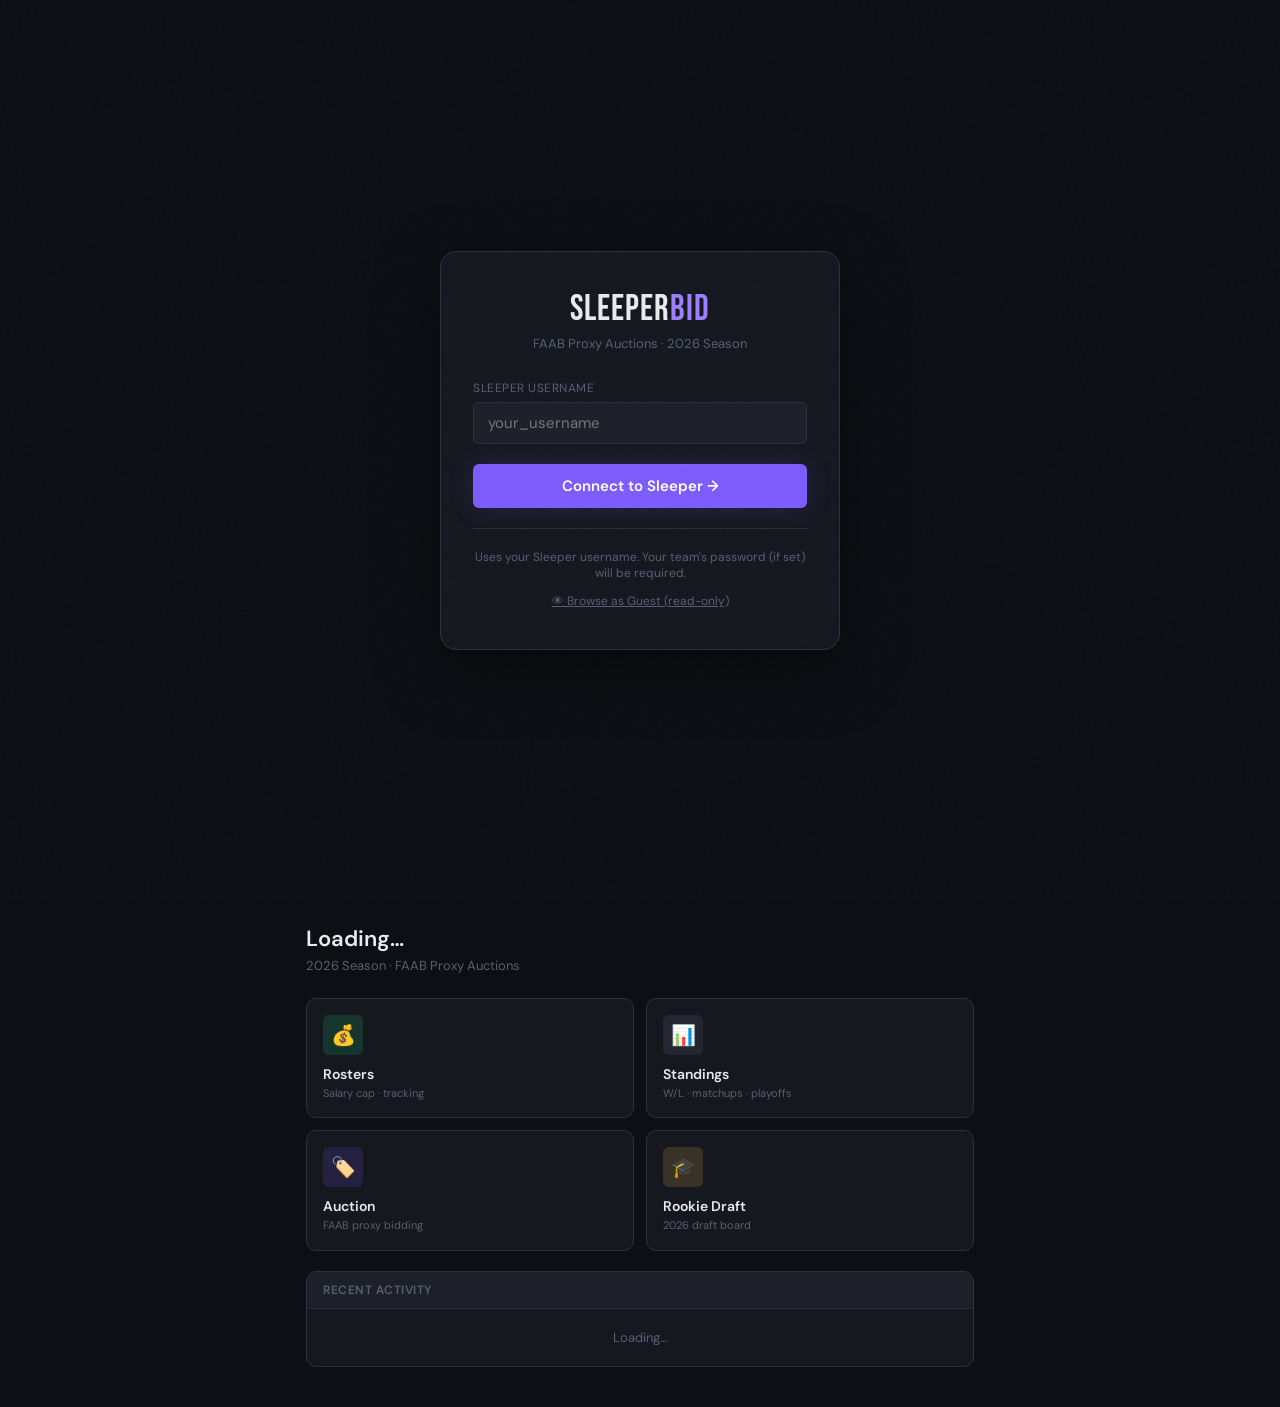
==== index.html @ 8b430a8e "update" ====
<!DOCTYPE html>
<html lang="en">
<head>
<meta charset="UTF-8" />
<meta name="viewport" content="width=device-width, initial-scale=1.0" />
<title>SleeperBid</title>
<link rel="manifest" href="manifest.json" />
<meta name="theme-color" content="#0f0f13" />
<meta name="mobile-web-app-capable" content="yes" />
<meta name="apple-mobile-web-app-capable" content="yes" />
<meta name="apple-mobile-web-app-status-bar-style" content="black-translucent" />
<meta name="apple-mobile-web-app-title" content="SleeperBid" />
<link rel="apple-touch-icon" href="/icons/icon-192.png" />
<link rel="preconnect" href="https://fonts.googleapis.com" />
<link rel="preconnect" href="https://fonts.gstatic.com" crossorigin />
<link href="https://fonts.googleapis.com/css2?family=Bebas+Neue&family=DM+Sans:ital,wght@0,300;0,400;0,500;0,600;1,400&family=JetBrains+Mono:wght@400;600&display=swap" rel="stylesheet" />
<link rel="stylesheet" href="css/style.css" />
<style>
body.light-mode{--bg:#f4f5f8;--surface:#fff;--surface2:#eef0f5;--surface3:#e4e7ef;--border:#d4d8e8;--border2:#bbbfcf;--text:#18192a;--text2:#4a4e6a;--text3:#8a8eaa;}
body.light-mode .app-bar{background:rgba(255,255,255,.97);}
body.light-mode .auction-card{box-shadow:0 1px 4px rgba(0,0,0,.06);}
body.light-mode .modal{box-shadow:0 8px 40px rgba(0,0,0,.15);}
body.light-mode .login-card{box-shadow:0 4px 24px rgba(0,0,0,.08);}

/* ── Home page cards ── */
.home-main{max-width:700px;margin:0 auto;padding:24px 16px 40px;}
.home-league-name{font-size:22px;font-weight:600;color:var(--text);margin-bottom:4px;}
.home-league-sub{font-size:13px;color:var(--text3);margin-bottom:24px;}
.home-grid{display:grid;grid-template-columns:repeat(2,1fr);gap:12px;margin-bottom:20px;}
.home-card{background:var(--surface);border:1px solid var(--border);border-radius:var(--radius);padding:16px;cursor:pointer;transition:all .15s;position:relative;overflow:hidden;text-decoration:none;display:block;color:inherit;}
.home-card:hover{border-color:var(--accent);transform:translateY(-1px);}
.home-card.disabled{opacity:.45;cursor:not-allowed;pointer-events:none;}
.home-card-icon{width:40px;height:40px;border-radius:var(--radius-sm);display:flex;align-items:center;justify-content:center;font-size:20px;margin-bottom:10px;}
.hci-auction{background:rgba(124,92,252,.15);}
.hci-roster{background:rgba(24,224,122,.15);}
.hci-draft{background:rgba(255,201,77,.15);}
.hci-standings{background:rgba(90,94,114,.2);}
.home-card-title{font-size:14px;font-weight:600;color:var(--text);margin-bottom:3px;}
.home-card-sub{font-size:11px;color:var(--text3);line-height:1.4;}
.hc-badge{position:absolute;top:10px;right:10px;font-size:10px;padding:2px 7px;border-radius:99px;}
.hcb-live{background:rgba(255,77,106,.15);color:var(--red);}
.hcb-open{background:rgba(24,224,122,.15);color:var(--green);}
.hcb-soon{background:rgba(90,94,114,.2);color:var(--text3);}
@media(max-width:480px){
  .home-grid{gap:8px;}
  .home-card{padding:12px;}
  .home-card-icon{width:32px;height:32px;font-size:16px;margin-bottom:8px;}
  .home-card-title{font-size:13px;}
  .home-card-sub{font-size:11px;}
}

/* ── Activity feed ── */
.home-feed{background:var(--surface);border:1px solid var(--border);border-radius:var(--radius);overflow:hidden;}
.home-feed-hdr{padding:10px 16px;background:var(--surface2);border-bottom:1px solid var(--border);font-size:12px;font-weight:600;text-transform:uppercase;letter-spacing:.5px;color:var(--text3);}
.feed-row{display:flex;align-items:flex-start;gap:10px;padding:10px 16px;border-bottom:1px solid rgba(46,48,64,.3);}
.feed-row:last-child{border-bottom:none;}
.feed-dot{width:7px;height:7px;border-radius:50%;flex-shrink:0;margin-top:4px;}
.feed-body{flex:1;font-size:13px;color:var(--text2);line-height:1.4;}
.feed-time{font-size:11px;color:var(--text3);margin-top:2px;}
.feed-empty{padding:20px 16px;text-align:center;font-size:13px;color:var(--text3);}

<style id="cap-styles">


/* ── All the cap-specific CSS ── */
.league-summary{display:grid;grid-template-columns:repeat(auto-fit,minmax(150px,1fr));gap:12px;margin-bottom:20px;}
.sum-card{background:var(--surface);border:1px solid var(--border);border-radius:var(--radius);padding:13px 16px;}
.sum-label{font-size:10px;color:var(--text3);text-transform:uppercase;letter-spacing:.5px;margin-bottom:3px;}
.sum-val{font-family:var(--font-mono);font-size:17px;font-weight:600;}
.sum-sub{font-size:10px;color:var(--text3);margin-top:2px;}
.overview-grid{display:grid;grid-template-columns:repeat(auto-fill,minmax(290px,1fr));gap:15px;}
.ov-card{background:var(--surface);border:1px solid var(--border);border-radius:var(--radius);padding:16px;transition:border-color .2s;cursor:pointer;}
.ov-card:hover{border-color:var(--border2);}
.ov-header{display:flex;justify-content:space-between;align-items:flex-start;margin-bottom:10px;}
.ov-name{font-weight:600;font-size:15px;}
.ov-user{font-size:11px;color:var(--text3);margin-top:1px;}
.cap-bar{height:5px;background:var(--surface3);border-radius:99px;overflow:hidden;margin-bottom:10px;}
.cap-bar-fill{height:100%;border-radius:99px;}
.ov-money{display:flex;gap:14px;font-size:12px;color:var(--text2);margin-bottom:12px;}
.ov-money strong{font-family:var(--font-mono);}
.pos-grid{display:grid;grid-template-columns:repeat(4,1fr);gap:5px;margin-bottom:12px;}
.pos-blk{background:var(--surface2);border-radius:var(--radius-sm);padding:6px;text-align:center;}
.pos-lbl{font-size:9px;text-transform:uppercase;letter-spacing:.3px;margin-bottom:2px;}
.pos-val{font-family:var(--font-mono);font-size:12px;font-weight:600;}
.top-player{display:flex;align-items:center;justify-content:space-between;padding:4px 0;border-bottom:1px solid rgba(46,48,64,.4);}
.top-player:last-child{border-bottom:none;}
.tp-left{display:flex;align-items:center;gap:6px;min-width:0;}
.tp-name{font-size:12px;overflow:hidden;text-overflow:ellipsis;white-space:nowrap;}
.tp-sal{font-family:var(--font-mono);font-size:11px;color:var(--text2);flex-shrink:0;}
.roster-controls{display:flex;align-items:center;gap:12px;margin-bottom:20px;flex-wrap:wrap;}
.team-select{padding:8px 14px;background:var(--surface2);border:1px solid var(--border);border-radius:var(--radius-sm);color:var(--text);font-size:14px;font-family:var(--font-body);cursor:pointer;outline:none;min-width:220px;}
.det-card{background:var(--surface);border:1px solid var(--border);border-radius:var(--radius);overflow:hidden;margin-bottom:20px;}
.det-header{padding:14px 18px;border-bottom:1px solid var(--border);display:flex;align-items:center;justify-content:space-between;flex-wrap:wrap;gap:10px;}
.det-title{font-size:17px;font-weight:600;cursor:pointer;}
.det-user{font-size:12px;color:var(--text3);}
.det-cap-row{display:flex;gap:20px;align-items:center;}
.det-cap-item{text-align:right;}
.det-cap-label{font-size:10px;color:var(--text3);text-transform:uppercase;letter-spacing:.4px;}
.det-cap-val{font-family:var(--font-mono);font-size:14px;font-weight:600;}
.roster-table{width:100%;border-collapse:collapse;}
.roster-table th{font-size:10px;color:var(--text3);text-transform:uppercase;letter-spacing:.5px;padding:7px 18px;border-bottom:1px solid var(--border);text-align:left;font-weight:500;background:var(--surface2);}
.roster-table th:last-child{text-align:right;}
.roster-table td{padding:7px 14px;border-bottom:1px solid rgba(46,48,64,.4);font-size:13px;vertical-align:middle;}
.roster-table tr:last-child td{border-bottom:none;}
.roster-table tr:hover td{background:rgba(255,255,255,.015);}
.roster-table td.sal-cell{text-align:right;font-family:var(--font-mono);font-size:12px;}
.roster-table td.act-cell{text-align:right;width:60px;}
.sec-row td{background:rgba(30,32,41,.7);color:var(--text3);font-size:10px;font-weight:600;text-transform:uppercase;letter-spacing:.5px;padding:5px 18px;}
.sec-row td.sec-add{text-align:right;padding-right:14px;}
.pos-badge{display:inline-block;padding:2px 6px;border-radius:4px;font-size:10px;font-weight:600;letter-spacing:.2px;}
.pb-QB{background:rgba(124,92,252,.2);color:#b89ffe;}.pb-RB{background:rgba(24,224,122,.15);color:#18e07a;}.pb-WR{background:rgba(0,212,255,.15);color:#00d4ff;}.pb-TE{background:rgba(255,201,77,.15);color:#ffc94d;}.pb-Taxi{background:rgba(90,94,114,.25);color:var(--text3);}.pb-IR{background:rgba(255,77,106,.15);color:#ff4d6a;}
.sal-bar{height:3px;background:var(--surface3);border-radius:99px;overflow:hidden;margin-top:3px;width:100px;}
.sal-bar-fill{height:100%;border-radius:99px;}
.act-btn{background:none;border:none;cursor:pointer;padding:3px 5px;border-radius:4px;font-size:13px;opacity:.45;transition:opacity .15s;}
.act-btn:hover{opacity:1;}
.add-slot-btn{background:none;border:1px dashed var(--border2);border-radius:var(--radius-sm);color:var(--text3);cursor:pointer;font-size:11px;padding:3px 10px;transition:all .15s;font-family:var(--font-body);}
.add-slot-btn:hover{border-color:var(--accent);color:var(--accent2);}
.cmp-wrap{overflow-x:auto;}
.cmp-table{width:100%;border-collapse:collapse;min-width:860px;}
.cmp-table th{font-size:10px;color:var(--text3);text-transform:uppercase;letter-spacing:.5px;padding:9px 14px;border-bottom:1px solid var(--border);font-weight:500;white-space:nowrap;background:var(--surface2);}
.cmp-table th:first-child{text-align:left;}
.cmp-table td{padding:9px 14px;border-bottom:1px solid rgba(46,48,64,.35);font-size:13px;text-align:right;font-family:var(--font-mono);position:relative;}
.cmp-table td:first-child{text-align:left;font-family:var(--font-body);font-weight:500;}
.cmp-table tr:hover td{background:rgba(255,255,255,.02);}
.heat{position:absolute;inset:0;pointer-events:none;}
.best{color:var(--green)!important;}.worst{color:var(--red)!important;}
.cmp-name{font-weight:600;}.cmp-user{font-size:11px;color:var(--text3);}
.qb-h{color:#b89ffe;}.rb-h{color:#18e07a;}.wr-h{color:#00d4ff;}.te-h{color:#ffc94d;}
.top-paid-grid{display:grid;grid-template-columns:repeat(auto-fit,minmax(320px,1fr));gap:20px;}
.tp-section{background:var(--surface);border:1px solid var(--border);border-radius:var(--radius);overflow:hidden;}
.tp-section-header{padding:12px 18px;border-bottom:1px solid var(--border);display:flex;align-items:center;justify-content:space-between;background:var(--surface2);}
.tp-section-title{font-size:15px;font-weight:600;}
.tp-section-sub{font-size:11px;color:var(--text3);}
.tp-row{display:flex;align-items:center;padding:9px 18px;border-bottom:1px solid rgba(46,48,64,.4);gap:10px;}
.tp-row:last-child{border-bottom:none;}
.tp-rank{font-family:var(--font-mono);font-size:12px;color:var(--text3);width:20px;flex-shrink:0;text-align:right;}
.tp-rank-1{color:var(--yellow)!important;}.tp-rank-2{color:var(--text2)!important;}.tp-rank-3{color:#cd7f32!important;}
.tp-player-name{flex:1;font-size:13px;min-width:0;overflow:hidden;text-overflow:ellipsis;white-space:nowrap;}
.tp-team-lbl{font-size:11px;color:var(--text3);flex-shrink:0;max-width:120px;overflow:hidden;text-overflow:ellipsis;white-space:nowrap;}
.tp-salary{font-family:var(--font-mono);font-size:13px;font-weight:600;flex-shrink:0;}
.tp-sal-bar-bg{height:3px;background:var(--surface3);border-radius:99px;overflow:hidden;margin-top:2px;}
.tp-sal-bar-fill{height:100%;border-radius:99px;}
#view-roster .modal-overlay{display:none;position:fixed;inset:0;background:rgba(0,0,0,.72);z-index:300;align-items:center;justify-content:center;padding:20px;}
.modal-box{background:var(--surface);border:1px solid var(--border);border-radius:var(--radius);padding:24px;max-width:480px;width:100%;}
.modal-title{font-size:16px;font-weight:600;margin-bottom:16px;}
.modal-field{margin-bottom:14px;}
.modal-label{font-size:11px;color:var(--text3);text-transform:uppercase;letter-spacing:.4px;margin-bottom:5px;}
.modal-input{width:100%;padding:9px 12px;background:var(--surface2);border:1px solid var(--border);border-radius:var(--radius-sm);color:var(--text);font-size:14px;font-family:var(--font-body);outline:none;}
.modal-input:focus{border-color:var(--accent);}
.modal-select{width:100%;padding:9px 12px;background:var(--surface2);border:1px solid var(--border);border-radius:var(--radius-sm);color:var(--text);font-size:14px;font-family:var(--font-body);outline:none;cursor:pointer;}
.modal-err{color:var(--red);font-size:12px;margin-top:6px;min-height:16px;}
.modal-footer{display:flex;gap:10px;justify-content:flex-end;margin-top:18px;}
.btn-cancel{padding:8px 16px;background:none;border:1px solid var(--border);border-radius:var(--radius-sm);color:var(--text2);font-size:13px;cursor:pointer;font-family:var(--font-body);}
.btn-save{padding:8px 18px;background:var(--accent);border:none;border-radius:var(--radius-sm);color:#fff;font-size:13px;cursor:pointer;font-family:var(--font-body);font-weight:500;}
.btn-danger{padding:8px 14px;background:rgba(255,77,106,.15);border:1px solid rgba(255,77,106,.3);border-radius:var(--radius-sm);color:var(--red);font-size:13px;cursor:pointer;font-family:var(--font-body);margin-right:auto;}
.search-wrap{display:flex;align-items:center;gap:7px;background:var(--surface2);border:1px solid var(--border);border-radius:var(--radius-sm);padding:0 10px;flex:1;max-width:260px;}
.search-wrap input{background:none;border:none;outline:none;color:var(--text);font-family:var(--font-body);font-size:13px;padding:7px 0;width:100%;}
.search-wrap input::placeholder{color:var(--text3);}
.scar-zero{display:inline-block;font-size:10px;padding:1px 5px;border-radius:4px;background:rgba(255,77,106,.15);color:var(--red);margin-left:4px;font-weight:600;}
.scar-one{display:inline-block;font-size:10px;padding:1px 5px;border-radius:4px;background:rgba(255,201,77,.15);color:var(--yellow);margin-left:4px;font-weight:600;}
.holdout-badge{display:inline-block;font-size:10px;background:rgba(255,201,77,.15);color:var(--yellow);border-radius:4px;padding:1px 5px;margin-left:5px;}
.promoted-badge{display:inline-block;font-size:10px;background:rgba(24,224,122,.12);color:var(--green);border-radius:4px;padding:1px 5px;margin-left:5px;}
.taxi-grid{display:grid;grid-template-columns:repeat(auto-fill,minmax(300px,1fr));gap:14px;}
.taxi-card{background:var(--surface);border:1px solid var(--border);border-radius:var(--radius);overflow:hidden;}
.taxi-card-hdr{padding:10px 16px;border-bottom:1px solid var(--border);font-weight:600;font-size:13px;background:var(--surface2);display:flex;align-items:center;justify-content:space-between;}
.taxi-row{display:flex;align-items:center;gap:10px;padding:9px 16px;border-bottom:1px solid rgba(46,48,64,.35);}
.taxi-row:last-child{border-bottom:none;}
.taxi-info{flex:1;}
.taxi-pname{font-size:13px;font-weight:500;}
.taxi-psal{font-size:11px;color:var(--text3);font-family:var(--font-mono);}
.taxi-pnote{font-size:11px;color:var(--text3);font-style:italic;margin-top:1px;}
.promo-btn{font-size:11px;padding:3px 9px;border:1px solid rgba(24,224,122,.3);border-radius:4px;background:none;color:var(--green);cursor:pointer;font-family:var(--font-body);}
.undo-btn{font-size:11px;padding:3px 9px;border:1px solid var(--border);border-radius:4px;background:none;color:var(--text3);cursor:pointer;font-family:var(--font-body);}
.ap-chip{padding:6px 14px;border-radius:20px;border:1px solid var(--border);background:var(--surface2);color:var(--text2);cursor:pointer;font-size:13px;font-family:var(--font-body);font-weight:500;transition:all .15s;}
.ap-chip:hover{border-color:var(--border2);color:var(--text);}
.ap-chip.active{background:var(--accent);border-color:var(--accent);color:#fff;}
.ir-note{font-size:10px;color:var(--red);margin-left:5px;}
/* Cap page nav-tab button resets — scoped to avoid affecting auction tabs */
#view-roster .nav-tab {
  background: none;
  border-top: none;
  border-left: none;
  border-right: none;
  border-radius: 0;
  font-family: var(--font-body);
}
#view-roster .nav-tab.active {
  color: var(--accent2);
  border-bottom-color: var(--accent);
}
#view-roster .nav-dd-wrap { display: none; }
@media(max-width:600px) {
  #view-roster .nav-tabs { display: none; }
  #view-roster .nav-dd-wrap { display: block; }
}
</style>
</style>
<script>
(function(){
  if(localStorage.getItem('sb_theme')==='light')
    document.documentElement.classList.add('light-mode-pre');
})();
function toggleAvatarMenu() {
  const dd     = document.getElementById('avatar-dropdown');
  const avatar = document.getElementById('user-avatar');
  if (!dd || !avatar) return;
  if (dd.classList.contains('open')) {
    dd.classList.remove('open');
  } else {
    const nameEl   = document.getElementById('avatar-dd-name');
    const leagueEl = document.getElementById('avatar-dd-league');
    if (nameEl)   nameEl.textContent   = localStorage.getItem('sb_username') || '—';
    if (leagueEl) leagueEl.textContent = localStorage.getItem('sb_leagueName') || '—';
    const themeBtn = document.getElementById('avatar-dd-theme');
    if (themeBtn) {
      const isLight = document.body.classList.contains('light-mode');
      themeBtn.innerHTML = (isLight ? '🌙' : '☀️') + ' <span>' + (isLight ? 'Dark Mode' : 'Light Mode') + '</span>';
    }
    // Position dropdown using fixed coords to escape any sticky/overflow clipping
    const rect = avatar.getBoundingClientRect();
    dd.style.position = 'fixed';
    dd.style.top      = (rect.bottom + 8) + 'px';
    dd.style.right    = (window.innerWidth - rect.right) + 'px';
    dd.style.left     = 'auto';
    dd.classList.add('open');
  }
}
// ── League Setup Wizard ───────────────────────────────────────
function initWizard(leagueName, leagueMeta, sleeperLeague, isComm) {
  document.getElementById('wizard-league-name').textContent = leagueName;
  document.getElementById('wizard-league-meta').textContent = leagueMeta;
  document.getElementById('wizard-error').textContent = '';

  // For non-commissioners: auto-detect league type from Sleeper and skip detailed setup
  const settings = sleeperLeague?.settings || {};
  if (!isComm) {
    // Auto-detect league type from Sleeper settings
    let autoType = 'dynasty_no_auction';
    if (settings.waiver_budget > 0) autoType = 'salary_auction';
    else if (sleeperLeague?.settings?.type === 0) autoType = 'redraft';
    // Show a simplified non-comm notice
    const noticeEl = document.getElementById('wizard-comm-notice');
    if (noticeEl) {
      noticeEl.innerHTML = `<div style="background:var(--surface2);border:1px solid var(--border);border-radius:var(--radius-sm);padding:10px 12px;margin-bottom:12px;font-size:12px;color:var(--text2);">
        ℹ️ You're not the commissioner. League type auto-detected as <strong>${autoType}</strong>. 
        The commissioner can adjust settings after adding.
      </div>`;
      noticeEl.style.display = '';
    }
    // Pre-select auto-detected type and hide the type selector
    const typeEl = document.getElementById('wizard-type-section');
    if (typeEl) typeEl.style.display = 'none';
    const autoEl = document.querySelector(`input[value="${autoType}"]`);
    if (autoEl) { autoEl.checked = true; updateWizardSections(autoType); }
  } else {
    const noticeEl = document.getElementById('wizard-comm-notice');
    if (noticeEl) noticeEl.style.display = 'none';
    const typeEl = document.getElementById('wizard-type-section');
    if (typeEl) typeEl.style.display = '';
    // Pre-fill from Sleeper settings
    const taxiSlots = settings.taxi_slots || 0;
    document.getElementById('wiz-max-taxi').value = taxiSlots || 8;
    document.getElementById('wiz-max-ir').value   = settings.reserve_slots || 2;
    if (settings.waiver_budget > 0) {
      const salEl = document.querySelector('input[value="salary_auction"]');
      if (salEl) { salEl.checked = true; updateWizardSections('salary_auction'); }
    }
  }

  // Wire radio buttons to show/hide sections
  document.querySelectorAll('input[name="wiz-type"]').forEach(r => {
    r.removeEventListener('change', r._wizHandler);
    r._wizHandler = () => updateWizardSections(r.value);
    r.addEventListener('change', r._wizHandler);
  });
  // Wire wizard option labels for highlight effect
  document.querySelectorAll('.wizard-opt').forEach(lbl => {
    lbl.querySelector('input')?.addEventListener('change', () => {
      const group = lbl.dataset.group;
      document.querySelectorAll(`.wizard-opt[data-group="${group}"]`).forEach(l => {
        l.style.borderColor = l.querySelector('input')?.checked ? 'var(--accent)' : 'var(--border)';
      });
    });
  });

  document.getElementById('league-setup-wizard').style.display = 'flex';
}

function updateWizardSections(type) {
  const isSalary   = type === 'salary_auction';
  const isDynasty  = type === 'dynasty_no_auction';
  document.getElementById('wizard-salary-section').style.display = isSalary ? '' : 'none';
  document.getElementById('wizard-cap-section').style.display    = isSalary ? '' : 'none';
  document.getElementById('wizard-slots-section').style.display  = (isSalary || isDynasty) ? '' : 'none';
  // Pre-check features based on type
  document.getElementById('wiz-feat-auctions').checked  = isSalary;
  document.getElementById('wiz-feat-rosters').checked   = isSalary || isDynasty;
  document.getElementById('wiz-feat-standings').checked = true;
  document.getElementById('wiz-feat-draft').checked     = isSalary || isDynasty;
}

function closeAvatarMenu() {
  document.getElementById('avatar-dropdown')?.classList.remove('open');
}
document.addEventListener('click', function(e) {
  const wrap   = document.getElementById('avatar-menu-wrap');
  const avatar = document.getElementById('user-avatar');
  const dd     = document.getElementById('avatar-dropdown');
  // Close if clicking outside both the avatar and dropdown
  if (dd && dd.classList.contains('open')) {
    if ((!wrap || !wrap.contains(e.target)) && (!dd.contains(e.target))) {
      closeAvatarMenu();
    }
  }
});
function toggleTheme(){
  const light=document.body.classList.toggle('light-mode');
  localStorage.setItem('sb_theme',light?'light':'dark');
  const btn=document.getElementById('theme-btn');
  if(btn) btn.textContent=light?'🌙':'☀️';
}
window.addEventListener('DOMContentLoaded',function(){
  if(localStorage.getItem('sb_theme')==='light'){
    document.body.classList.add('light-mode');
    const btn=document.getElementById('theme-btn');
    if(btn) btn.textContent='🌙';
  }
});
</script>
  <!-- Google Analytics 4 — Measurement ID: G-ZKZ73PRXVS -->
  <script async src="https://www.googletagmanager.com/gtag/js?id=G-ZKZ73PRXVS"></script>
  <script>
    window.dataLayer = window.dataLayer || [];
    function gtag(){dataLayer.push(arguments);}
    gtag('js', new Date());
    gtag('config', 'G-ZKZ73PRXVS');
    window._trackEvent = function(name, params) {
      if (typeof gtag !== 'undefined') gtag('event', name, params || {});
    };
  </script>
</head>
<body>

<!-- LOGIN -->
<div id="login-screen" class="login-screen">
  <div class="login-card">
    <div class="login-logo">Sleeper<span>Bid</span></div>
    <div class="login-subtitle">FAAB Proxy Auctions · 2026 Season</div>
    <div class="login-field">
      <label>Sleeper Username</label>
      <input type="text" id="login-username" placeholder="your_username" autocomplete="off" />
    </div>
    <div id="login-password-wrap" style="display:none;margin-top:12px;">
      <label id="login-password-label" style="font-size:12px;color:var(--text3);display:block;margin-bottom:4px;">Team Password</label>
      <div id="login-password-hint" style="font-size:12px;color:var(--accent2);margin-bottom:6px;display:none;"></div>
      <input type="password" id="login-password" placeholder="Enter team password"
        autocomplete="off"
        style="width:100%;padding:10px 14px;background:var(--surface2);border:1px solid var(--border);
        border-radius:var(--radius-sm);color:var(--text);font-family:var(--font-body);font-size:14px;
        outline:none;box-sizing:border-box;"
        onkeydown="if(event.key==='Enter')App.submitPassword()"/>
    </div>
    <button class="login-btn" id="login-submit-btn" onclick="document.getElementById('login-password-wrap').style.display!=='none'?App.submitPassword():App.doLogin()">Connect to Sleeper →</button>
    <div id="login-error" class="login-error hidden"></div>
    <hr class="login-divider" />
    <p style="font-size:12px;color:var(--text3);text-align:center;">
      Uses your Sleeper username. Your team's password (if set) will be required.
    </p>
    <div style="text-align:center;margin-top:8px;">
      <button onclick="App.browseAsGuest()"
        style="background:none;border:none;color:var(--text3);font-size:12px;cursor:pointer;
        text-decoration:underline;font-family:var(--font-body);padding:4px 8px;">
        👁 Browse as Guest (read-only)
      </button>
    </div>
  </div>
</div>

<!-- LOADING -->
<div id="loading-screen" class="loading-screen hidden">
  <div class="spinner" style="width:32px;height:32px;border-width:3px;"></div>
  <div id="loading-text">Connecting…</div>
</div>

<!-- SETUP -->
<!-- LEAGUE PICKER -->
<div id="picker-screen" class="hidden">
  <div class="topbar">
    <div class="topbar-logo">Sleeper<span>Bid</span></div>
    <div class="topbar-right">
      <div class="avatar" id="picker-avatar">?</div>
      <button class="btn btn-ghost btn-sm" onclick="App.logout()">Log out</button>
    </div>
  </div>
  <div class="main" style="max-width:900px;margin:0 auto;padding:24px 16px;">
    <div style="margin-bottom:20px;">
      <div style="display:flex;align-items:center;justify-content:space-between;flex-wrap:wrap;gap:12px;margin-bottom:12px;">
        <div>
          <div style="font-size:22px;font-weight:700;margin-bottom:2px;">My Leagues</div>
          <div style="font-size:13px;color:var(--text3);" id="picker-subtitle">Select a league to get started</div>
        </div>
        <div style="display:flex;align-items:center;gap:8px;flex-wrap:wrap;">
          <button id="picker-player-report-btn"
            onclick="if(window.showCrossLeagueReport){showCrossLeagueReport();}else{loadScript('js/playerreport.js',()=>showCrossLeagueReport());}"
            style="display:none;padding:7px 14px;background:var(--surface2);border:1px solid var(--border);border-radius:var(--radius-sm);color:var(--text2);font-family:var(--font-body);font-size:12px;cursor:pointer;">
            📋 Player Report
          </button>
          <button onclick="if(window.showGroupManager)showGroupManager(window._pickerLeagues||[]);else loadScript('js/leaguegroups.js',()=>showGroupManager(window._pickerLeagues||[]))"
            style="padding:7px 14px;font-size:12px;font-family:var(--font-body);background:var(--surface2);border:1px solid var(--border);border-radius:var(--radius-sm);color:var(--text2);cursor:pointer;">
            🗂 Groups &amp; Labels
          </button>
          <label style="display:flex;align-items:center;gap:6px;font-size:12px;color:var(--text2);cursor:pointer;white-space:nowrap;">
            <input type="checkbox" id="hide-commish-only" onchange="App.refreshLeaguePicker()" style="cursor:pointer;" />
            My teams only
          </label>
        </div>
      </div>
    </div>
    <div id="picker-filter-bar" style="display:flex;flex-wrap:wrap;align-items:center;gap:4px;margin-bottom:12px;padding:8px 0;border-bottom:1px solid var(--border);"></div>
    <div id="picker-leagues" style="display:grid;gap:12px;">
      <div style="color:var(--text3);font-size:13px;padding:20px 0;">Loading your leagues…</div>
    </div>
    <div style="margin-top:28px;padding-top:20px;border-top:1px solid var(--border);">
      <div style="font-size:13px;font-weight:600;margin-bottom:8px;">Register a new league</div>
      <div style="font-size:12px;color:var(--text3);margin-bottom:12px;">
        Paste your Sleeper League ID to add it to SleeperBid. Commissioner only.
      </div>
      <div style="display:flex;gap:8px;flex-wrap:wrap;">
        <input type="text" id="picker-league-id" placeholder="Sleeper League ID"
          style="flex:1;min-width:200px;padding:9px 12px;background:var(--surface2);border:1px solid var(--border);
          border-radius:var(--radius-sm);color:var(--text);font-family:var(--font-body);font-size:14px;outline:none;"
          onkeydown="if(event.key==='Enter')App.registerLeague()"/>
        <button onclick="App.registerLeague()"
          style="padding:9px 18px;background:var(--accent);border:none;border-radius:var(--radius-sm);
          color:#fff;font-size:13px;font-weight:500;cursor:pointer;font-family:var(--font-body);">
          Register →
        </button>
      </div>
      <div id="picker-register-error" style="font-size:12px;color:var(--red);margin-top:8px;min-height:18px;"></div>
    </div>
  </div>
</div>

<div id="setup-screen" class="hidden">
  <div class="topbar">
    <div class="topbar-logo">Sleeper<span>Bid</span></div>
    <div class="topbar-right">
      <div class="avatar" id="setup-avatar">?</div>
      <button class="btn btn-ghost btn-sm" onclick="App.logout()">Log out</button>
    </div>
  </div>
  <div class="main">
    <div class="setup-card">
      <div class="setup-title">League Setup</div>
      <div class="setup-sub">
        Enter your Sleeper League ID. Find it in the Sleeper app under
        <strong>League → Settings → League ID</strong>.
      </div>
      <div class="input-group">
        <label class="input-label">Sleeper League ID</label>
        <input type="text" id="setup-league-id" placeholder="e.g. 1048764523009835008"
          style="font-size:15px;padding:10px 14px;width:100%;background:var(--surface2);border:1px solid var(--border);border-radius:var(--radius-sm);color:var(--text);font-family:var(--font-body);outline:none;" />
      </div>
      <div id="setup-error" style="color:var(--red);font-size:13px;margin-bottom:12px;" class="hidden"></div>
      <button class="btn btn-primary" onclick="App.doSetup()">Load League →</button>
    </div>
  </div>
</div>

<!-- MAIN APP -->
<div id="app" class="hidden">

  <!-- Persistent app bar -->
  <div class="app-bar">
    <div class="app-bar-logo" onclick="navigateTo('home')" style="cursor:pointer;">
      Sleeper<span>Bid</span>
    </div>
    <nav class="app-bar-nav">
      <button class="app-btn" id="nav-home"      onclick="navigateTo('home')">      <span class="app-btn-icon">🏠</span><span>Home</span></button>
      <button class="app-btn" id="nav-roster"    onclick="navigateTo('roster')">    <span class="app-btn-icon">💰</span><span>Rosters</span></button>
      <button class="app-btn" id="nav-standings" onclick="navigateTo('standings')"> <span class="app-btn-icon">📊</span><span>Standings</span></button>
      <button class="app-btn" id="nav-auction"   onclick="navigateTo('auction')">   <span class="app-btn-icon">🏷</span><span>Auction</span></button>
      <button class="app-btn" id="nav-draft"     onclick="navigateTo('draft')">     <span class="app-btn-icon">🎓</span><span>Draft</span></button>
      <button class="app-btn" id="nav-viz"       onclick="navigateTo('viz')">       <span class="app-btn-icon">📊</span><span>Analytics</span></button>
      <button class="app-btn" id="nav-rules"     onclick="navigateTo('rules')">     <span class="app-btn-icon">📋</span><span>Rules</span></button>
      <button class="app-btn" id="nav-chat"     onclick="navigateTo('chat')">     <span class="app-btn-icon">💬</span><span>Chat <span id="chat-unread-badge" style="display:none;background:var(--red);color:#fff;font-size:9px;font-weight:700;padding:1px 5px;border-radius:99px;vertical-align:middle;"></span></span></button>

    </nav>
    <div class="app-bar-right">
      <div class="league-badge" id="league-name-badge">League</div>
      <!-- Avatar menu trigger -->
      <div class="avatar-menu-wrap" id="avatar-menu-wrap">
        <div class="avatar" id="user-avatar" onclick="toggleAvatarMenu()" title="Account menu"></div>
        <div class="avatar-dropdown" id="avatar-dropdown">
          <div class="avatar-dd-header">
            <div class="avatar-dd-name" id="avatar-dd-name">—</div>
            <div class="avatar-dd-league" id="avatar-dd-league">—</div>
          </div>
          <div class="avatar-dd-divider"></div>
          <button class="avatar-dd-item" onclick="closeAvatarMenu();App.switchLeague()">
            🏈 <span>Switch League</span>
          </button>
          <button class="avatar-dd-item" id="avatar-dd-addleague" onclick="closeAvatarMenu();App.switchLeague()">
            ➕ <span>Add / Register League</span>
          </button>
          <div class="avatar-dd-divider"></div>
          <button class="avatar-dd-item" onclick="closeAvatarMenu();toggleTheme()" id="avatar-dd-theme">
            ☀️ <span>Toggle Theme</span>
          </button>
          <button class="avatar-dd-item" onclick="closeAvatarMenu();App.enableNotifications()">
            🔔 <span>Notifications</span>
          </button>
          <button class="avatar-dd-item" id="avatar-dd-changepw" style="display:none;" onclick="closeAvatarMenu();App.openChangePassword()">
            🔑 <span>Change Password</span>
          </button>
          <div class="avatar-dd-divider"></div>
          <button class="avatar-dd-item avatar-dd-logout" onclick="closeAvatarMenu();App.logout()">
            ↩ <span>Log Out</span>
          </button>
        </div>
      </div>
    </div>
  </div>

  <!-- Chat sidebar (desktop) / bottom drawer (mobile) -->
  
        <!-- Sidebar GIF panel -->
        <div id="sidebar-gif-panel" style="display:none;padding:6px 8px;border-top:1px solid var(--border);background:var(--surface2);">
          <input id="sidebar-gif-input" type="text" placeholder="Search GIFs…"
            style="width:100%;box-sizing:border-box;padding:5px 8px;background:var(--surface);border:1px solid var(--border);border-radius:var(--radius-sm);color:var(--text);font-family:var(--font-body);font-size:11px;outline:none;margin-bottom:6px;"
            oninput="searchSidebarGifs(this.value)" />
          <div id="sidebar-gif-results" style="display:grid;grid-template-columns:repeat(3,1fr);gap:4px;max-height:120px;overflow-y:auto;"></div>
        </div>
        <!-- Smack talk dropdown -->
        <div id="sidebar-smack-menu" style="display:none;background:var(--surface);border-top:1px solid var(--border);max-height:160px;overflow-y:auto;"></div>
        <!-- Toolbar + input -->
        <div style="padding:6px 8px;border-top:1px solid var(--border);display:flex;gap:4px;align-items:center;">
          <button onclick="toggleSidebarSmack()" title="Smack Talk" style="padding:5px 7px;background:var(--surface2);border:1px solid var(--border);border-radius:var(--radius-sm);font-size:13px;cursor:pointer;flex-shrink:0;">🔥</button>
          <button onclick="toggleSidebarGif()" title="Send GIF" style="padding:5px 7px;background:var(--surface2);border:1px solid var(--border);border-radius:var(--radius-sm);font-size:13px;cursor:pointer;flex-shrink:0;">🎬</button>
          <input id="chat-sidebar-input" type="text" placeholder="Message…"
            style="flex:1;min-width:0;padding:6px 8px;background:var(--surface2);border:1px solid var(--border);border-radius:var(--radius-sm);color:var(--text);font-family:var(--font-body);font-size:12px;outline:none;"
            onkeydown="if(event.key==='Enter'){event.preventDefault();sendSidebarMessage();}" />
          <button onclick="sendSidebarMessage()" style="padding:6px 10px;background:var(--accent);color:#fff;border:none;border-radius:var(--radius-sm);cursor:pointer;font-size:12px;font-family:var(--font-body);font-weight:600;flex-shrink:0;">→</button>
        </div>
      </div>
    </div>
  </div>

  <!-- Chat float button (mobile) -->
  

  <!-- View containers -->
  <div id="view-home">
    <div class="home-main">
      <div class="home-league-name" id="home-league-name">Loading…</div>
      <div class="home-league-sub">2026 Season · FAAB Proxy Auctions</div>

      <div class="home-grid">
        <div class="home-card" id="home-card-roster" onclick="navigateTo('roster')">
          <div class="home-card-icon hci-roster">💰</div>
          <div class="home-card-title">Rosters</div>
          <div class="home-card-sub" id="home-sub-roster">Salary cap · tracking</div>
        </div>
        <div class="home-card" id="home-card-standings" onclick="navigateTo('standings')">
          <div class="home-card-icon hci-standings">📊</div>
          <div class="home-card-title">Standings</div>
          <div class="home-card-sub" id="home-sub-standings">W/L · matchups · playoffs</div>
        </div>
        <div class="home-card" id="home-card-auction" onclick="navigateTo('auction')">
          <div class="hc-badge hcb-live" id="home-badge-auction" style="display:none;"></div>
          <div class="home-card-icon hci-auction">🏷️</div>
          <div class="home-card-title">Auction</div>
          <div class="home-card-sub" id="home-sub-auction">FAAB proxy bidding</div>
        </div>
        <div class="home-card" id="home-card-draft" onclick="navigateTo('draft')">
          <div class="home-card-icon hci-draft">🎓</div>
          <div class="home-card-title">Rookie Draft</div>
          <div class="home-card-sub">2026 draft board</div>
        </div>
      </div>

      <div class="home-feed">
        <div class="home-feed-hdr">Recent Activity</div>
        <div id="home-activity-feed"><div class="feed-empty">Loading…</div></div>
      </div>
    </div>
  </div>

  <div id="view-standings" style="display:none;"></div>
  <div id="view-viz"       style="display:none;"></div>
  <div id="view-chat"      style="display:none;"></div>
  <div id="view-rules"     style="display:none;"></div>
  <div id="view-auction" style="display:none;"></div>
  <div id="view-roster"  style="display:none;"></div>
  <div id="view-draft"   style="display:none;"></div>

</div><!-- /#app -->

<!-- Firebase -->
<script src="https://www.gstatic.com/firebasejs/9.23.0/firebase-app-compat.js"></script>
<script src="https://www.gstatic.com/firebasejs/9.23.0/firebase-database-compat.js"></script>
<script src="js/firebase-config.js"></script>
<script src="js/sleeper.js"></script>
<script src="js/auction.js"></script>
<script src="js/ui.js"></script>
<script src="js/app.js"></script>


<script>
// ── Router ────────────────────────────────────────────────────
const VIEWS = ['home','roster','standings','auction','draft','viz','rules','chat'];
let currentView = null;
const viewsLoaded = {};

// Robust script loader — handles cached scripts where onload may not fire
function loadScript(src, callback) {
  // Check if already in DOM
  const existing = document.querySelector('script[src="' + src + '"]');
  if (existing) {
    // Script tag exists — function may already be defined
    callback();
    return;
  }
  const s = document.createElement('script');
  s.src = src;
  let called = false;
  function done() { if (!called) { called = true; callback(); } }
  s.onload  = done;
  s.onerror = () => console.error('Failed to load', src);
  document.head.appendChild(s);
  // Timeout fallback: if onload doesn't fire in 5s, try calling anyway
  setTimeout(() => done(), 5000);
}

function navigateTo(view) {
  if (!VIEWS.includes(view)) view = 'home';

  // Update nav
  VIEWS.forEach(v => {
    const btn = document.getElementById('nav-' + v);
    if (btn) btn.classList.toggle('current', v === view);
  });

  // Show/hide containers
  document.getElementById('view-home').style.display       = view==='home'       ? '' : 'none';
  document.getElementById('view-auction').style.display    = view==='auction'    ? '' : 'none';
  document.getElementById('view-roster').style.display     = view==='roster'     ? '' : 'none';
  document.getElementById('view-draft').style.display      = view==='draft'      ? '' : 'none';
  document.getElementById('view-standings').style.display  = view==='standings'  ? '' : 'none';
  document.getElementById('view-viz').style.display        = view==='viz'        ? '' : 'none';
  document.getElementById('view-rules').style.display      = view==='rules'      ? '' : 'none';
  document.getElementById('view-chat').style.display       = view==='chat'       ? '' : 'none';

  history.pushState({view}, '', '#' + view);
  currentView = view;

  if (view === 'home')      initHomeView();
  if (view === 'auction')   initAuctionView();
  if (view === 'roster')    initRosterView();
  if (view === 'draft')     initDraftView();
  if (view === 'standings') initStandingsView();
  if (view === 'viz')       initVizView();
  if (view === 'rules')     initRulesView();
  if (view === 'chat')      initChatView();
  if (view === 'chat')      initChatView();
}

window.addEventListener('popstate', e => {
  navigateTo((e.state?.view) || location.hash.replace('#','') || 'home');
});

// ── Home ─────────────────────────────────────────────────────
function initVizView() {
  if (window._vizInit) { window._vizInit(); return; }
  loadScript('js/viz.js', () => { if (window._vizInit) window._vizInit(); });
}

function initChatView() {
  if (window._chatInit) { window._chatInit(); return; }
  loadScript('js/chat.js', () => { if (window._chatInit) window._chatInit(); });
}

function initRulesView() {
  if (window._rulesInit) { window._rulesInit(); return; }
  loadScript('js/rules.js', () => { if (window._rulesInit) window._rulesInit(); });
}

function initStandingsView() {
  if (viewsLoaded.standings) {
    if (window.switchStandingsTab) switchStandingsTab(window.standingsTab || 'standings');
    return;
  }
  viewsLoaded.standings = true;
  if (window.standingsInit) {
    // Already loaded — call directly
    standingsInit();
  } else {
    loadScript('js/standings.js', () => {
      // Script sets _standingsInitPending — call init now
      if (window._standingsInitPending && window.standingsInit) {
        window._standingsInitPending = false;
        standingsInit();
      }
    });
  }
}

function initHomeView() {
  const name = localStorage.getItem('sb_leagueName') || 'My League';
  const el = document.getElementById('home-league-name');
  if (el) el.textContent = name;

  // Live auction count
  if (window.App?.state?.auctions) {
    const now = Date.now();
    const live = App.state.auctions.filter(a => !a.processed && !a.cancelled && a.expiresAt > now).length;
    const badge = document.getElementById('home-badge-auction');
    const sub   = document.getElementById('home-sub-auction');
    if (badge) { badge.textContent = live + ' live'; badge.style.display = live ? '' : 'none'; }
    if (sub)   sub.textContent = live + ' active auction' + (live===1?'':'s');
  }

  // Small delay to ensure App subscription data is available
  setTimeout(loadActivityFeed, 200);
}

function loadActivityFeed() {
  // If Sleeper transactions already loaded, don't touch the feed at all
  if (window._sleeperTxnsLoaded) return;
  const el = document.getElementById('home-activity-feed');
  if (!el) return;
  // If txn-items already in DOM, don't overwrite
  if (el.querySelector('.txn-item')) return;
  // Use live state from app.js if available (subscription already running)
  if (window.App && window.App.state && window.App.state.activityFeed &&
      Object.keys(window.App.state.activityFeed).length) {
    if (window.App.updateHomeFeed) App.updateHomeFeed(App.state.activityFeed);
    return;
  }
  // Fallback: direct Firebase read -- only if Sleeper txns not loaded
  if (typeof db === 'undefined') return;
  const lid = localStorage.getItem('sb_leagueId');
  if (!lid) return;
  db.ref('leagues/' + lid + '/activityFeed')
    .orderByChild('timestamp').limitToLast(15)
    .once('value')
    .then(snap => {
      // Check again -- Sleeper txns may have loaded during async wait
      if (window._sleeperTxnsLoaded) return;
      if (el.querySelector('.txn-item')) return;
      if (window.App && window.App.updateHomeFeed) {
        App.updateHomeFeed(snap.val() || {});
      }
    })
    .catch(() => {});
}

// ── Auction view ──────────────────────────────────────────────
function initAuctionView() {
  const container = document.getElementById('view-auction');
  if (viewsLoaded.auction) {
    // Already loaded — re-render all tabs with current state
    if (window.App?.renderAll) App.renderAll();
    if (window.App?.switchTab) App.switchTab('auctions');
    return;
  }
  container.innerHTML = buildAuctionHTML();
  viewsLoaded.auction = true;
  // State is already populated from Firebase subscriptions (sb:ready waits for first callback)
  if (window.App?.renderAll) App.renderAll();
  if (window.App?.switchTab) App.switchTab('auctions');
}

// ── Roster/cap view ───────────────────────────────────────────
function initRosterView() {
  const container = document.getElementById('view-roster');
  // Only set _capLeagueType if app.js hasn't already set it for this league
  // app.js sets it in initApp() -- if it's set, trust it; if not, use current state
  if (!window._capLeagueType) {
    window._capLeagueType = window.App?.state?.leagueType || 'salary_auction';
  }
  if (viewsLoaded.roster) {
    if (window.capInit) { window.capUnsubscribe && window.capUnsubscribe(); capInit(); }
    applyCapTabVisibility();
    if (window.setTab) setTab(window.tab || 'overview');
    return;
  }
  container.innerHTML = buildRosterHTML();
  viewsLoaded.roster = true;
  if (window.capInit) {
    capInit();
    applyCapTabVisibility();
    // Render immediately with early data (Firebase may not have responded yet)
    if (window.renderTab) renderTab(window.tab || 'overview');
  } else {
    loadScript('js/cap.js', () => {
      if (window.capInit) {
        capInit();
        applyCapTabVisibility();
        if (window.renderTab) renderTab(window.tab || 'overview');
      }
    });
  }
}

function applyCapTabVisibility() {
  const isSalary = (window._capLeagueType || 'salary_auction') === 'salary_auction';
  // Tabs only relevant to salary leagues
  ['compare','toppaid'].forEach(tab => {
    const btn = document.querySelector(`[data-tab="${tab}"]`);
    if (btn) btn.style.display = isSalary ? '' : 'none';
    // Also hide from dropdown
    const opt = document.querySelector(`#nav-dd option[value="${tab}"]`);
    if (opt) opt.style.display = isSalary ? '' : 'none';
  });
  // Taxi tab -- only show for salary/dynasty leagues that have taxi
  const taxiBtn = document.querySelector('[data-tab="taxi"]');
  if (taxiBtn) taxiBtn.style.display = isSalary ? '' : 'none';
  // If current tab is now hidden, switch to overview
  const activeTab = document.querySelector('.nav-tab.active')?.dataset?.tab;
  if (activeTab && ['compare','toppaid','taxi'].includes(activeTab) && !isSalary) {
    if (window.setTab) setTab('overview');
  }
}

// ── Draft view ────────────────────────────────────────────────
function initDraftView() {
  const container = document.getElementById('view-draft');
  if (viewsLoaded.draft) {
    if (window.refreshDraft) refreshDraft();
    return;
  }
  container.innerHTML = buildDraftHTML();
  viewsLoaded.draft = true;
  if (window.draftInit) {
    draftInit();
  } else {
    loadScript('js/draft.js', () => { if (window.draftInit) draftInit(); });
  }
}

// ── Draft view HTML + CSS ─────────────────────────────────────
function buildDraftHTML() {
  // Draft styles are in cap-styles (injected at load)
  return '<div class="main">\n' +
    '  <div id="draft-loading" class="loading"><div class="spinner"></div><div style="margin-top:12px;">Loading draft board…</div></div>\n' +
    '  <div id="draft-app" style="display:none;">\n' +
    '\n' +
    '    <div class="draft-header">\n' +
    '      <div>\n' +
    '        <div class="draft-title" id="draft-board-title">🎓 Rookie Draft Board</div>\n' +
    '        <div class="draft-subtitle" id="draft-subtitle">Loading from Sleeper…</div>\n' +
    '      </div>\n' +
    '      <div class="draft-controls">\n' +
    '        <button onclick="refreshDraft()" style="padding:7px 14px;background:var(--surface2);border:1px solid var(--border);border-radius:var(--radius-sm);color:var(--text2);font-size:12px;cursor:pointer;font-family:var(--font-body);">↻ Refresh</button>\n' +
    '        <button id="assign-all-btn" onclick="assignAllCompleted()" style="display:none;padding:7px 14px;background:var(--green);color:#111;border:none;border-radius:var(--radius-sm);font-size:12px;font-weight:600;cursor:pointer;font-family:var(--font-body);margin-left:8px;">✓ Assign All Picks to Active Rosters</button>\n' +
    '      </div>\n' +
    '    </div>\n' +
    '\n' +
    ((window._capLeagueType||'salary_auction')==='salary_auction' ?
    '    <div class="salary-legend">\n' +
    '      <div class="legend-item"><span style="font-family:var(--font-mono);color:var(--accent2);">R1</span> picks 1–6 = $15M &nbsp;·&nbsp; 7–12 = $10M</div>\n' +
    '      <div class="legend-item"><span style="font-family:var(--font-mono);color:var(--accent2);">R2</span> picks 1–6 = $7.5M &nbsp;·&nbsp; 7–12 = $5M</div>\n' +
    '      <div class="legend-item"><span style="font-family:var(--font-mono);color:var(--accent2);">R3</span> picks 1–6 = $3M &nbsp;·&nbsp; 7–12 = $2M</div>\n' +
    '      <div class="legend-item"><span style="font-family:var(--font-mono);color:var(--accent2);">R4</span> all picks = $1M</div>\n' +
    '      <div class="legend-item" style="margin-left:auto;color:var(--green);">■ via Sleeper &nbsp; <span style="color:var(--accent2);">■</span> manual</div>\n' +
    '    </div>\n' : '') +
    '\n' +
    '    <div class="draft-layout">\n' +
    '      <div id="board-container"></div>\n' +
    '      <div>\n' +
    '        <div class="available-panel" id="avail-panel">\n' +
    '          <div class="avail-header">\n' +
    '            <div style="display:flex;align-items:center;justify-content:space-between;margin-bottom:8px;">\n' +
    '              <div class="avail-title">Available Rookies <span id="avail-debug" style="font-size:10px;color:var(--text3);font-weight:400;"></span></div>\n' +
    '            </div>\n' +
    '            <div style="position:relative;margin-bottom:8px;">\n' +
    '              <span style="position:absolute;left:8px;top:50%;transform:translateY(-50%);color:var(--text3);font-size:12px;">🔍</span>\n' +
    '              <input id="avail-search-input" type="text" placeholder="Search players…"\n' +
    '                style="width:100%;padding:5px 8px 5px 26px;background:var(--surface2);border:1px solid var(--border);border-radius:var(--radius-sm);color:var(--text);font-size:12px;font-family:var(--font-body);outline:none;"\n' +
    '                oninput="availSearch=this.value.toLowerCase().trim();renderAvailList();" />\n' +
    '            </div>\n' +
    '            <div class="avail-pos-chips">\n' +
    '              <div class="avail-chip active" onclick="setAvailPos(\'ALL\',this)">All</div>\n' +
    '              <div class="avail-chip" onclick="setAvailPos(\'QB\',this)">QB</div>\n' +
    '              <div class="avail-chip" onclick="setAvailPos(\'RB\',this)">RB</div>\n' +
    '              <div class="avail-chip" onclick="setAvailPos(\'WR\',this)">WR</div>\n' +
    '              <div class="avail-chip" onclick="setAvailPos(\'TE\',this)">TE</div>\n' +
    '            </div>\n' +
    '          </div>\n' +
    '          <div class="avail-list" id="avail-list" style="min-height:200px;">\n' +
    '            <div style="padding:20px;text-align:center;color:var(--text3);">Loading…</div>\n' +
    '          </div>\n' +
    '        </div>\n' +
    '\n' +
    '        <div id="draft-action-panel" style="display:none;background:var(--surface);border:1px solid var(--border);border-radius:var(--radius);margin-top:12px;overflow:hidden;">\n' +
    '          <!-- Tab bar -->\n' +
    '          <div style="display:flex;border-bottom:1px solid var(--border);">\n' +
    '            <button id="tab-assign" onclick="switchDraftTab(\'assign\')"\n' +
    '              style="flex:1;padding:9px 6px;font-size:12px;font-weight:600;font-family:var(--font-body);background:var(--accent);color:#fff;border:none;cursor:pointer;">\n' +
    '              ✎ Assign Pick\n' +
    '            </button>\n' +
    '            <button id="tab-order" onclick="switchDraftTab(\'order\')"\n' +
    '              style="flex:1;padding:9px 6px;font-size:12px;font-weight:600;font-family:var(--font-body);background:var(--surface2);color:var(--text3);border:none;border-left:1px solid var(--border);cursor:pointer;">\n' +
    '              🔀 Pick Order\n' +
    '            </button>\n' +
    '          </div>\n' +
    '\n' +
    '          <!-- Assign Pick panel -->\n' +
    '          <div id="assign-panel" style="padding:12px;">\n' +
    '            <div style="display:flex;gap:6px;margin-bottom:6px;">\n' +
    '              <select id="assign-round-sel" onchange="onAssignRoundOrSlotChange()" style="flex:1;width:100%;padding:6px 8px;background:var(--surface2);border:1px solid var(--border);border-radius:var(--radius-sm);color:var(--text);font-family:var(--font-body);font-size:12px;outline:none;">\n' +
    '                <option value="">Rd</option><option value="1">Round 1</option><option value="2">Round 2</option><option value="3">Round 3</option><option value="4">Round 4</option>\n' +
    '              </select>\n' +
    '              <select id="assign-slot-sel" onchange="onAssignRoundOrSlotChange()" style="flex:1;width:100%;padding:6px 8px;background:var(--surface2);border:1px solid var(--border);border-radius:var(--radius-sm);color:var(--text);font-family:var(--font-body);font-size:12px;outline:none;">\n' +
    '                <option value="">Pick</option><option value="1">1</option><option value="2">2</option><option value="3">3</option><option value="4">4</option><option value="5">5</option><option value="6">6</option><option value="7">7</option><option value="8">8</option><option value="9">9</option><option value="10">10</option><option value="11">11</option><option value="12">12</option>\n' +
    '              </select>\n' +
    '            </div>\n' +
    '            <div id="assign-owner-label" style="font-size:11px;color:var(--cyan,#00d4ff);margin-bottom:6px;min-height:16px;"></div>\n' +
    '            <select id="assign-player-sel" style="width:100%;padding:6px 8px;background:var(--surface2);border:1px solid var(--border);border-radius:var(--radius-sm);color:var(--text);font-family:var(--font-body);font-size:12px;outline:none;margin-bottom:6px;">\n' +
    '              <option value="">— select player —</option>\n' +
    '            </select>\n' +
    '            <select id="assign-team-sel" style="width:100%;padding:6px 8px;background:var(--surface2);border:1px solid var(--border);border-radius:var(--radius-sm);color:var(--text);font-family:var(--font-body);font-size:12px;outline:none;margin-bottom:8px;">\n' +
    '              <option value="">— assign to team —</option>\n' +
    '            </select>\n' +
    '            <button onclick="doAssignFromPanel()" class="pick-btn" style="width:100%;padding:8px;">✓ Assign to Active Roster</button>\n' +
    '          </div>\n' +
    '\n' +
    '          <!-- Pick Order editor -->\n' +
    '          <div id="order-panel" style="display:none;padding:12px;">\n' +
    '            <div style="font-size:11px;color:var(--text3);margin-bottom:10px;line-height:1.5;">\n' +
    '              Set who owns each pick slot. Overrides Sleeper\'s draft order and is saved to Firebase.\n' +
    '            </div>\n' +
    '            <div id="order-rows" style="display:flex;flex-direction:column;gap:6px;margin-bottom:10px;"></div>\n' +
    '            <button onclick="savePickOrder(this)" class="pick-btn" style="width:100%;padding:8px;">💾 Save Pick Order</button>\n' +
    '            <button onclick="showSlotData()" style="width:100%;margin-top:6px;padding:6px;background:none;border:1px solid var(--border);border-radius:var(--radius-sm);color:var(--text3);font-size:11px;cursor:pointer;font-family:var(--font-body);">🔍 Show Raw Data</button>\n' +
    '          </div>\n' +
    '        </div>\n' +
    '      </div>\n' +
    '    </div>\n' +
    '\n' +
    '  </div>\n' +
    '</div>\n';
}


// ── App ready event (fired by app.js after login) ─────────────
window.addEventListener('sb:ready', function() {
  const badge = document.getElementById('league-name-badge');
  const name  = localStorage.getItem('sb_leagueName') || '';
  if (badge && name) badge.textContent = name;

  // Always land on home when first entering a league
  // (ignore stale hash from a previous view)
  const hash = location.hash.replace('#','') || 'home';
  const landingView = window._freshLeagueLoad ? 'home' : (hash || 'home');
  window._freshLeagueLoad = false;
  navigateTo(landingView);
});

// ── Auction view HTML ─────────────────────────────────────────
function buildAuctionHTML() {
  return `<div class="nav-tabs" id="nav-tabs-bar">
    <div class="nav-tab active" onclick="App.switchTab('auctions')"     data-tab="auctions">🏷 Active</div>
    <div class="nav-tab"        onclick="App.switchTab('free-agents')"  data-tab="free-agents">🔍 Free Agents</div>
    <div class="nav-tab"        onclick="App.switchTab('watchlist')"    data-tab="watchlist">⭐ Watchlist</div>
    <div class="nav-tab"        onclick="App.switchTab('teams')"        data-tab="teams">🏆 Teams</div>
    <div class="nav-tab"        onclick="App.switchTab('history')"      data-tab="history">📋 History</div>
    <div class="nav-tab"        onclick="App.switchTab('activity')"     data-tab="activity">📡 Activity</div>
    <div class="nav-tab" id="commissioner-tab" onclick="App.switchTab('commissioner')" data-tab="commissioner" style="display:none">⚙️ Comm</div>
  </div>

  <!-- Mobile tab dropdown -->
  <div class="nav-dropdown-wrap" id="nav-dropdown-wrap">
    <select class="nav-dropdown" id="nav-dropdown" onchange="App.switchTab(this.value)">
      <option value="auctions">🏷 Active Auctions</option>
      <option value="free-agents">🔍 Free Agents</option>
      <option value="watchlist">⭐ Watchlist</option>
      <option value="teams">🏆 Teams</option>
      <option value="history">📋 History</option>
      <option value="activity">📡 Activity</option>
    </select>
  </div>

  <div class="main">

    <!-- AUCTIONS TAB -->
    <div id="tab-auctions" class="tab-content active">
      <div class="section-header">
        <div class="section-title">Active Auctions</div>
        <div style="display:flex;gap:8px;align-items:center;">
          <span class="section-count" id="auction-count">0 live</span>
          <button class="btn btn-ghost btn-sm" onclick="App.refreshAll()">↻ Refresh</button>
        </div>
      </div>
      <div id="auctions-grid" class="auction-grid"></div>

      <div style="margin-top:28px;">
        <div class="section-header">
          <div class="section-title">Completed Auctions</div>
          <span class="section-count" id="completed-count">0</span>
        </div>
        <div id="completed-grid" class="auction-grid"></div>
      </div>
    </div>

    <!-- FREE AGENTS TAB -->
    <div id="tab-free-agents" class="tab-content">
      <div class="section-header">
        <div class="section-title">Free Agents</div>
        <div style="display:flex;gap:8px;align-items:center;">
          <span class="section-count" id="fa-count">0 players</span>
          <button class="btn btn-ghost btn-sm" onclick="App.loadFreeAgents()">↻ Refresh</button>
        </div>
      </div>
      <div class="fa-search">
        <span class="search-icon">🔍</span>
        <input type="text" id="fa-search" placeholder="Search players…" oninput="App.renderFreeAgents(true)" />
      </div>
      <div style="display:flex;gap:8px;flex-wrap:wrap;align-items:center;margin-bottom:8px;">
        <div class="fa-filters" id="pos-filters" style="margin-bottom:0;">
          <div class="filter-chip active" onclick="App.setFilter('ALL',this)">All</div>
          <div class="filter-chip" onclick="App.setFilter('QB',this)">QB</div>
          <div class="filter-chip" onclick="App.setFilter('RB',this)">RB</div>
          <div class="filter-chip" onclick="App.setFilter('WR',this)">WR</div>
          <div class="filter-chip" onclick="App.setFilter('TE',this)">TE</div>
        </div>
        <select id="fa-nfl-team-filter" onchange="App.renderFreeAgents(true)"
          style="padding:5px 10px;background:var(--surface2);border:1px solid var(--border);border-radius:var(--radius-sm);color:var(--text);font-size:12px;font-family:var(--font-body);outline:none;cursor:pointer;">
          <option value="">All NFL Teams</option>
        </select>
        <div style="display:flex;gap:0;margin-left:auto;">
          <button id="fa-yr-2023" onclick="App.setStatYear(2023)" class="btn btn-ghost btn-sm" style="border-radius:var(--radius-sm) 0 0 var(--radius-sm);border-right:none;">2023</button>
          <button id="fa-yr-2024" onclick="App.setStatYear(2024)" class="btn btn-ghost btn-sm" style="border-radius:0;border-right:none;">2024</button>
          <button id="fa-yr-2025" onclick="App.setStatYear(2025)" class="btn btn-ghost btn-sm" style="border-radius:0 var(--radius-sm) var(--radius-sm) 0;background:var(--accent);color:#fff;border-color:var(--accent);">2025</button>
        </div>
      </div>
      <div id="fa-pagination-top"></div>
      <div style="overflow-x:auto;">
        <table class="fa-table">
          <thead>
            <tr>
              <th onclick="App.faSort('name')" style="cursor:pointer;" id="fa-th-name">Player <span id="fa-sort-name"></span></th>
              <th onclick="App.faSort('team')" style="cursor:pointer;" id="fa-th-team">Team <span id="fa-sort-team"></span></th>
              <th onclick="App.faSort('bye')"  style="cursor:pointer;" id="fa-th-bye">Bye <span id="fa-sort-bye"></span></th>
              <th onclick="App.faSort('pts')"  style="cursor:pointer;" id="fa-th-pts">Pts (2025) <span id="fa-sort-pts">▼</span></th>
              <th style="text-align:right">Action</th>
            </tr>
          </thead>
          <tbody id="fa-tbody"></tbody>
        </table>
      </div>
      <div id="fa-pagination"></div>
    </div>

    <!-- WATCHLIST TAB -->
    <div id="tab-watchlist" class="tab-content">
      <div class="section-header">
        <div class="section-title">⭐ Watchlist</div>
        <span class="section-count" id="wl-count">0 players</span>
      </div>
      <div id="watchlist-grid" class="auction-grid"></div>
    </div>

    <!-- TEAMS TAB -->
    <div id="tab-teams" class="tab-content">
      <div class="section-header">
        <div class="section-title">Teams & FAAB</div>
        <button class="btn btn-ghost btn-sm" onclick="App.refreshAll()">↻ Refresh</button>
      </div>
      <div id="teams-grid" class="teams-grid"></div>
    </div>

    <!-- HISTORY TAB -->
    <div id="tab-history" class="tab-content">
      <div class="section-header">
        <div class="section-title">Auction History</div>
        <button class="btn btn-ghost btn-sm" onclick="App.refreshAll()">↻</button>
      </div>
      <div class="fa-search">
        <span class="search-icon">🔍</span>
        <input type="text" id="hist-search" placeholder="Search player…" oninput="App.filterHistory()" />
      </div>
      <div style="display:flex;gap:8px;flex-wrap:wrap;align-items:center;margin-bottom:8px;">
        <select id="hist-team-filter" onchange="App.filterHistory()" style="padding:5px 10px;background:var(--surface2);border:1px solid var(--border);border-radius:var(--radius-sm);color:var(--text);font-size:12px;font-family:var(--font-body);outline:none;cursor:pointer;">
          <option value="all">All Teams</option>
        </select>
        <select id="hist-pos-filter" onchange="App.filterHistory()" style="padding:5px 10px;background:var(--surface2);border:1px solid var(--border);border-radius:var(--radius-sm);color:var(--text);font-size:12px;font-family:var(--font-body);outline:none;cursor:pointer;">
          <option value="all">All Positions</option>
          <option value="QB">QB</option>
          <option value="RB">RB</option>
          <option value="WR">WR</option>
          <option value="TE">TE</option>
        </select>
        <select id="hist-status-filter" onchange="App.filterHistory()" style="padding:5px 10px;background:var(--surface2);border:1px solid var(--border);border-radius:var(--radius-sm);color:var(--text);font-size:12px;font-family:var(--font-body);outline:none;cursor:pointer;">
          <option value="all">All Statuses</option>
          <option value="claimed">Claimed</option>
          <option value="expired">Expired</option>
          <option value="cancelled">Cancelled</option>
        </select>
      </div>
      <div id="history-list" class="history-list"></div>
    </div>

    <!-- ACTIVITY FEED TAB -->
    <div id="tab-activity" class="tab-content">
      <div class="section-header">
        <div class="section-title">League Activity</div>
        <span style="font-size:12px;color:var(--text3);">Live · last 50 events</span>
      </div>
      <div id="activity-feed-list" class="history-list"></div>
    </div>

    <!-- COMMISSIONER TAB -->
    <div id="tab-commissioner" class="tab-content">
      <div class="section-header">
        <div class="section-title">Commissioner Tools</div>
        <span class="comm-badge">Admin</span>
      </div>
      <div style="display:grid;gap:14px;max-width:680px;">

        <div class="card-panel">
          <div style="font-weight:600;margin-bottom:4px;">All Auctions</div>
          <div style="font-size:13px;color:var(--text3);margin-bottom:12px;">Cancel or delete active auctions. Use ✅ Claim on expired auctions to deduct FAAB and notify the winner.</div>
          <div id="comm-all-auctions"><div style="color:var(--text3);font-size:13px;">No auctions yet.</div></div>
        </div>

        <div class="card-panel">
          <div style="font-weight:600;margin-bottom:6px;">Roster Sizes — All Teams</div>
          <div style="font-size:13px;color:var(--text3);margin-bottom:14px;">Enter how many players are currently on each team's roster (excluding taxi). Open spots = 25 minus that number, minus auctions they're currently winning.</div>
          <div id="comm-roster-bulk"></div>
          <!-- Save Roster Sizes button removed -- sizes are now auto-calculated from Sleeper -->
        </div>

        <div class="card-panel">
          <div style="font-weight:600;margin-bottom:6px;">Set FAAB Balances — All Teams</div>
          <div style="font-size:13px;color:var(--text3);margin-bottom:14px;">Enter full dollar amounts (e.g. 112300000 = $112.3M). Use this at season start or to correct balances.</div>
          <div id="comm-faab-bulk"></div>
          <button class="btn btn-primary btn-sm" style="margin-top:12px;" onclick="App.commSetAllFaab()">Save All Balances</button>
        </div>

        <div class="card-panel">
          <div style="font-weight:600;margin-bottom:6px;">Quick Single Override</div>
          <div style="font-size:13px;color:var(--text3);margin-bottom:14px;">Quickly adjust one team's balance (full dollar amount).</div>
          <div style="display:flex;gap:10px;flex-wrap:wrap;align-items:flex-end;">
            <div style="flex:1;min-width:160px;">
              <label class="input-label">Team</label>
              <select id="comm-team-select" style="font-size:14px;padding:9px 12px;width:100%;background:var(--surface2);border:1px solid var(--border);border-radius:var(--radius-sm);color:var(--text);outline:none;cursor:pointer;"></select>
            </div>
            <div style="width:160px;">
              <label class="input-label">New FAAB ($)</label>
              <div style="position:relative;">
                <span style="position:absolute;left:10px;top:50%;transform:translateY(-50%);color:var(--text3);font-family:var(--font-mono);">$</span>
                <input type="number" id="comm-faab-val" min="0" style="padding:9px 12px 9px 24px;font-family:var(--font-mono);font-size:14px;width:100%;background:var(--surface2);border:1px solid var(--border);border-radius:var(--radius-sm);color:var(--text);outline:none;" />
              </div>
            </div>
            <button class="btn btn-primary btn-sm" onclick="App.commOverrideFaab()">Update</button>
          </div>
        </div>

        <div class="card-panel">
          <div style="font-weight:600;margin-bottom:6px;">Reset All Auction Data</div>
          <div style="font-size:13px;color:var(--text3);margin-bottom:14px;">Clears ALL auction history from Firebase. Cannot be undone.</div>
          <button class="btn btn-sm" style="background:var(--red-dim);color:var(--red);border:1px solid rgba(255,77,106,0.25);" onclick="App.confirmReset()">Reset All Auction Data</button>
        </div>

      </div>
    </div>

  </div>
</div>
<!-- NOMINATE MODAL -->
<div id="nom-modal" class="modal-overlay" onclick="App.closeNomModalOutside(event)">
  <div class="modal">
    <div class="modal-header">
      <div class="modal-title">Nominate Player</div>
      <div class="modal-close" onclick="App.closeNomModal()">✕</div>
    </div>
    <div class="modal-body">
      <div id="nom-player-info" class="info-box" style="display:flex;align-items:center;gap:12px;margin-bottom:16px;"></div>
      <div id="nom-team-row" style="display:none;margin-bottom:12px;">
        <label class="input-label">Nominating On Behalf Of</label>
        <select id="nom-team-select" style="font-size:14px;padding:9px 12px;width:100%;background:var(--surface2);border:1px solid var(--border);border-radius:var(--radius-sm);color:var(--text);outline:none;cursor:pointer;"></select>
      </div>
      <div class="faab-bar">
        <span class="faab-bar-label">Available FAAB</span>
        <span class="faab-bar-value" id="nom-faab">$0</span>
      </div>
      <div class="input-group">
        <label class="input-label">Opening Max Bid</label>
        <div style="position:relative;">
          <span style="position:absolute;left:12px;top:50%;transform:translateY(-50%);color:var(--text3);font-family:var(--font-mono);font-size:16px;pointer-events:none;">$</span>
          <input type="number" id="nom-bid-input" min="100000" step="100000" value="100000" placeholder="100000"
            style="width:100%;background:var(--surface2);border:1px solid var(--border);border-radius:var(--radius-sm);color:var(--text);font-family:var(--font-mono);font-size:22px;padding:10px 14px 10px 28px;outline:none;" />
        </div>
        <div class="input-hint" id="nom-hint">Minimum $100,000. Bids in $100K increments. Auction runs 8 hours.</div>
      </div>
      <div id="nom-error" class="hidden" style="color:var(--red);font-size:13px;margin-top:8px;"></div>
    </div>
    <div class="modal-footer">
      <button class="btn btn-secondary" onclick="App.closeNomModal()">Cancel</button>
      <button class="btn btn-primary" onclick="App.submitNomination()">Start Auction →</button>
    </div>
  </div>
</div>

<!-- TOAST CONTAINER -->
<div class="toast-container" id="toast-container"></div>
<!-- BID MODAL -->
<div id="bid-modal" class="modal-overlay" onclick="App.closeBidModalOutside(event)">
  <div class="modal">
    <div class="modal-header">
      <div class="modal-title">Place Bid</div>
      <div class="modal-close" onclick="App.closeBidModal()">&#x2715;</div>
    </div>
    <div class="modal-body">
      <div id="bid-modal-player-info" class="info-box" style="display:flex;align-items:center;gap:12px;margin-bottom:12px;"></div>
      <div id="bid-current-info" style="font-size:12px;color:var(--text3);margin-bottom:12px;padding:8px 12px;background:var(--surface2);border-radius:var(--radius-sm);"></div>
      <div class="faab-bar">
        <span class="faab-bar-label">Your Available FAAB</span>
        <span class="faab-bar-value" id="bid-modal-faab">$0</span>
      </div>
      <div class="input-group">
        <label class="input-label">Your Max Bid</label>
        <div style="position:relative;">
          <span style="position:absolute;left:12px;top:50%;transform:translateY(-50%);color:var(--text3);font-family:var(--font-mono);font-size:16px;pointer-events:none;">$</span>
          <input type="number" id="bid-amount-input" min="100000" step="100000"
            oninput="App.updateBidHint()"
            style="width:100%;background:var(--surface2);border:1px solid var(--border);border-radius:var(--radius-sm);color:var(--text);font-family:var(--font-mono);font-size:22px;padding:10px 14px 10px 28px;outline:none;" />
        </div>
        <div id="bid-hint" class="input-hint" style="margin-top:6px;font-size:12px;color:var(--text3);"></div>
      </div>
      <div id="cap-impact-preview" style="font-size:12px;color:var(--text3);margin-top:8px;"></div>
      <div id="bid-stat-breakdown"></div>
      <div style="margin-top:14px;">
        <div style="font-size:11px;color:var(--text3);text-transform:uppercase;letter-spacing:.5px;margin-bottom:6px;">Bid History</div>
        <div id="bid-history-list" style="max-height:140px;overflow-y:auto;border:1px solid var(--border);border-radius:var(--radius-sm);"></div>
      </div>
    </div>
    <div class="modal-footer">
      <button class="btn btn-secondary" onclick="App.closeBidModal()">Cancel</button>
      <button class="btn btn-primary" id="bid-submit-btn" onclick="App.submitBid()">Place Max Bid</button>
    </div>
  </div>
</div>`;
}
function buildRosterHTML() {
  return `<div class="nav-tabs" id="cap-nav-tabs-bar">
  <button class="nav-tab active" onclick="setTab('overview')"   data-tab="overview">Overview</button>
  <button class="nav-tab" onclick="setTab('allplayers')"        data-tab="allplayers">All Players</button>
  <button class="nav-tab" onclick="setTab('compare')"           data-tab="compare">Compare</button>
  <button class="nav-tab" onclick="setTab('toppaid')"           data-tab="toppaid">Top Paid</button>
  <button class="nav-tab" onclick="setTab('taxi')"              data-tab="taxi">🚕 Taxi</button>
  <button class="nav-tab" onclick="setTab('watchlist')"         data-tab="watchlist">⭐ Watchlist</button>
  <button class="nav-tab" id="comm-tab" style="display:none;" onclick="setTab('commish')" data-tab="commish">⚙️ Commish</button>
</div>
<div class="nav-dd-wrap">
  <select class="nav-dd" id="nav-dd" onchange="setTab(this.value)">
    <option value="overview">Overview</option>
    <option value="allplayers">All Players</option>
    <option value="compare">Compare</option>
    <option value="toppaid">Top Paid</option>
    <option value="taxi">🚕 Taxi</option>
    <option value="watchlist">⭐ Watchlist</option>
  </select>
</div>

<div class="main">
  <div id="cap-loading" class="loading"><div class="spinner"></div><div>Connecting…</div></div>
  <div id="cap-app" style="display:none;">
    <div id="tab-overview"></div>
    <div id="tab-allplayers"  style="display:none;"></div>
    <div id="tab-compare"     style="display:none;"></div>
    <div id="tab-toppaid"     style="display:none;"></div>
    <div id="tab-taxi"        style="display:none;"></div>
    <div id="cap-tab-watchlist"   style="display:none;"></div>
    <div id="tab-rookiedraft" style="display:none;"></div>
    <div id="tab-commish"     style="display:none;"></div>
  </div>

  <!-- Inline team detail panel -->
  <div id="team-panel" style="display:none;position:fixed;top:0;right:0;bottom:0;width:min(520px,100vw);background:var(--surface);border-left:1px solid var(--border);z-index:200;overflow-y:auto;box-shadow:-8px 0 32px rgba(0,0,0,.4);">
    <div style="display:flex;align-items:center;justify-content:space-between;padding:14px 18px;border-bottom:1px solid var(--border);background:var(--surface2);position:sticky;top:0;z-index:10;">
      <span id="team-panel-title" style="font-size:15px;font-weight:600;"></span>
      <button onclick="closeTeamPanel()" style="background:none;border:none;color:var(--text2);font-size:20px;cursor:pointer;padding:2px 6px;">✕</button>
    </div>
    <div id="team-panel-body" style="padding:20px;"></div>
  </div>
</div>

<!-- Edit / Add Player Modal -->
<div class="modal-overlay" id="edit-modal" onclick="if(event.target===this)closeModal()">
  <div class="modal-box">
    <div class="modal-title" id="modal-title">Edit Player</div>
    <div class="modal-field">
      <div class="modal-label">Player Name</div>
      <input class="modal-input" id="modal-name" type="text" placeholder="First Last"/>
    </div>
    <div class="modal-field" id="modal-pos-field">
      <div class="modal-label">Position</div>
      <select class="modal-select" id="modal-pos">
        <option value="QB">QB</option><option value="RB">RB</option>
        <option value="WR">WR</option><option value="TE">TE</option>
      </select>
    </div>
    <div class="modal-field">
      <div class="modal-label">Salary</div>
      <input class="modal-input" id="modal-salary" type="number" min="100000" step="100000" placeholder="e.g. 5000000"/>
      <div style="font-size:11px;color:var(--text3);margin-top:4px;">Enter full dollar amount (e.g. 5000000 = $5M)</div>
    </div>
    <div class="modal-field">
      <div class="modal-label">Roster Slot</div>
      <select class="modal-select" id="modal-slot" onchange="document.getElementById('modal-yeexp-row').style.display=this.value==='taxi'?'':'none';">
        <option value="starters">Active Roster</option>
        <option value="ir">IR (75% cap hit)</option>
        <option value="taxi">Taxi (no cap hit)</option>
      </select>
    </div>
    <div class="modal-field" id="modal-yeexp-row" style="display:none;">
      <div class="modal-label">Years Experience (taxi graduation)</div>
      <select class="modal-select" id="modal-yeexp">
        <option value="">— not set —</option>
        <option value="0">0 — rookie year</option>
        <option value="1">1 — second year</option>
        <option value="2">2 — last year (must promote next)</option>
        <option value="3">3 — must promote now</option>
      </select>
      <div style="font-size:11px;color:var(--text3);margin-top:4px;">Set this so graduation warnings appear on the Taxi tab.</div>
    </div>
    <div class="modal-err" id="modal-err"></div>
    <div class="modal-footer">
      <button class="btn-danger" id="modal-delete-btn" onclick="deletePlayer()" style="display:none;">🗑 Remove</button>
      <button class="btn-cancel" onclick="closeModal()">Cancel</button>
      <button class="btn-save" onclick="savePlayer()">Save</button>
    </div>
  </div>
</div>`;
}



// ── App ready event (fired by app.js after login) ─────────────
window.addEventListener('sb:ready', function() {
  const badge = document.getElementById('league-name-badge');
  const name  = localStorage.getItem('sb_leagueName') || '';
  if (badge && name) badge.textContent = name;

  const hash = location.hash.replace('#','') || 'home';
  navigateTo(hash);
});

// ── Auction view HTML ─────────────────────────────────────────


</script>

<script>
if('serviceWorker' in navigator){
  window.addEventListener('load',()=>{
    navigator.serviceWorker.register('./sw.js').catch(e=>console.warn('SW:',e));
  });
}
</script>

<!-- League Setup Wizard Modal -->
<div id="league-setup-wizard" style="display:none;position:fixed;inset:0;background:rgba(0,0,0,.75);
  z-index:9999;display:none;align-items:center;justify-content:center;padding:16px;">
  <div style="background:var(--surface);border:1px solid var(--border);border-radius:var(--radius);
    width:520px;max-width:100%;max-height:90vh;overflow-y:auto;box-shadow:0 12px 48px rgba(0,0,0,.5);">
    <div style="padding:20px 24px;border-bottom:1px solid var(--border);background:var(--surface2);
      display:flex;align-items:center;justify-content:space-between;">
      <div>
        <div style="font-size:16px;font-weight:700;" id="wizard-league-name">League Setup</div>
        <div style="font-size:12px;color:var(--text3);margin-top:2px;" id="wizard-league-meta"></div>
      </div>
      <button onclick="document.getElementById('league-setup-wizard').style.display='none'"
        style="background:none;border:none;color:var(--text3);font-size:20px;cursor:pointer;padding:4px;">✕</button>
    </div>
    <div style="padding:20px 24px;display:flex;flex-direction:column;gap:20px;">

      <!-- Q1: League Type -->
      <div>
        <div style="font-size:13px;font-weight:600;margin-bottom:8px;">What type of league is this?</div>
        <div style="display:flex;flex-direction:column;gap:6px;" id="wizard-league-type">
          <label style="display:flex;align-items:flex-start;gap:10px;padding:10px 12px;border:1px solid var(--border);border-radius:var(--radius-sm);cursor:pointer;transition:border-color .15s;" class="wizard-opt" data-group="type" data-val="salary_auction">
            <input type="radio" name="wiz-type" value="salary_auction" style="margin-top:2px;accent-color:var(--accent);"/>
            <div><div style="font-size:13px;font-weight:500;">💰 Salary + Auction</div><div style="font-size:11px;color:var(--text3);margin-top:2px;">Teams have salary caps. Players are acquired via FAAB proxy auctions.</div></div>
          </label>
          <label style="display:flex;align-items:flex-start;gap:10px;padding:10px 12px;border:1px solid var(--border);border-radius:var(--radius-sm);cursor:pointer;transition:border-color .15s;" class="wizard-opt" data-group="type" data-val="dynasty_no_auction">
            <input type="radio" name="wiz-type" value="dynasty_no_auction" style="margin-top:2px;accent-color:var(--accent);"/>
            <div><div style="font-size:13px;font-weight:500;">🏆 Dynasty (no auctions)</div><div style="font-size:11px;color:var(--text3);margin-top:2px;">Track rosters and standings. No salary cap or auction system.</div></div>
          </label>
          <label style="display:flex;align-items:flex-start;gap:10px;padding:10px 12px;border:1px solid var(--border);border-radius:var(--radius-sm);cursor:pointer;transition:border-color .15s;" class="wizard-opt" data-group="type" data-val="redraft">
            <input type="radio" name="wiz-type" value="redraft" style="margin-top:2px;accent-color:var(--accent);"/>
            <div><div style="font-size:13px;font-weight:500;">🔄 Redraft</div><div style="font-size:11px;color:var(--text3);margin-top:2px;">Annual redraft league. Standings and matchups only.</div></div>
          </label>
        </div>
      </div>

      <!-- Q2: Salary setup (shown only for salary leagues) -->
      <div id="wizard-salary-section" style="display:none;">
        <div style="font-size:13px;font-weight:600;margin-bottom:8px;">Salary setup</div>
        <div style="display:flex;flex-direction:column;gap:6px;">
          <label style="display:flex;align-items:flex-start;gap:10px;padding:10px 12px;border:1px solid var(--border);border-radius:var(--radius-sm);cursor:pointer;" class="wizard-opt" data-group="salary" data-val="existing">
            <input type="radio" name="wiz-salary" value="existing" style="margin-top:2px;accent-color:var(--accent);"/>
            <div><div style="font-size:13px;font-weight:500;">Existing salaries</div><div style="font-size:11px;color:var(--text3);margin-top:2px;">Teams already have salaries. I'll enter them in the Commish tab.</div></div>
          </label>
          <label style="display:flex;align-items:flex-start;gap:10px;padding:10px 12px;border:1px solid var(--border);border-radius:var(--radius-sm);cursor:pointer;" class="wizard-opt" data-group="salary" data-val="new">
            <input type="radio" name="wiz-salary" value="new" style="margin-top:2px;accent-color:var(--accent);"/>
            <div><div style="font-size:13px;font-weight:500;">New league / startup</div><div style="font-size:11px;color:var(--text3);margin-top:2px;">Starting fresh — salaries will be assigned as players are auctioned.</div></div>
          </label>
        </div>
      </div>

      <!-- Q3: Slot limits (shown for salary/dynasty leagues) -->
      <div id="wizard-slots-section" style="display:none;">
        <div style="font-size:13px;font-weight:600;margin-bottom:8px;">Roster slot limits</div>
        <div style="display:grid;grid-template-columns:1fr 1fr;gap:12px;">
          <div>
            <label style="font-size:12px;color:var(--text3);display:block;margin-bottom:4px;">Max IR slots per team</label>
            <input type="number" id="wiz-max-ir" value="2" min="0" max="10"
              style="width:100%;padding:8px 10px;background:var(--surface2);border:1px solid var(--border);
              border-radius:var(--radius-sm);color:var(--text);font-family:var(--font-mono);font-size:14px;outline:none;"/>
          </div>
          <div>
            <label style="font-size:12px;color:var(--text3);display:block;margin-bottom:4px;">Max Taxi slots per team</label>
            <input type="number" id="wiz-max-taxi" value="8" min="0" max="15"
              style="width:100%;padding:8px 10px;background:var(--surface2);border:1px solid var(--border);
              border-radius:var(--radius-sm);color:var(--text);font-family:var(--font-mono);font-size:14px;outline:none;"/>
          </div>
        </div>
      </div>

      <!-- Q4: Salary cap (shown for salary leagues) -->
      <div id="wizard-cap-section" style="display:none;">
        <div style="font-size:13px;font-weight:600;margin-bottom:8px;">Salary cap</div>
        <div style="display:flex;align-items:center;gap:8px;">
          <span style="color:var(--text3);">$</span>
          <input type="number" id="wiz-cap" value="301.2" min="1" step="0.1"
            style="width:120px;padding:8px 10px;background:var(--surface2);border:1px solid var(--border);
            border-radius:var(--radius-sm);color:var(--text);font-family:var(--font-mono);font-size:14px;outline:none;"/>
          <span style="font-size:13px;color:var(--text3);">million</span>
        </div>
      </div>

      <!-- Q5: Features -->
      <div>
        <div style="font-size:13px;font-weight:600;margin-bottom:8px;">Enable features</div>
        <div style="display:grid;grid-template-columns:1fr 1fr;gap:8px;" id="wizard-features">
          <label style="display:flex;align-items:center;gap:8px;padding:8px 10px;background:var(--surface2);border-radius:var(--radius-sm);cursor:pointer;font-size:13px;">
            <input type="checkbox" id="wiz-feat-auctions" style="accent-color:var(--accent);"/> Auctions
          </label>
          <label style="display:flex;align-items:center;gap:8px;padding:8px 10px;background:var(--surface2);border-radius:var(--radius-sm);cursor:pointer;font-size:13px;">
            <input type="checkbox" id="wiz-feat-rosters" checked style="accent-color:var(--accent);"/> Rosters / Cap
          </label>
          <label style="display:flex;align-items:center;gap:8px;padding:8px 10px;background:var(--surface2);border-radius:var(--radius-sm);cursor:pointer;font-size:13px;">
            <input type="checkbox" id="wiz-feat-standings" checked style="accent-color:var(--accent);"/> Standings
          </label>
          <label style="display:flex;align-items:center;gap:8px;padding:8px 10px;background:var(--surface2);border-radius:var(--radius-sm);cursor:pointer;font-size:13px;">
            <input type="checkbox" id="wiz-feat-draft" checked style="accent-color:var(--accent);"/> Draft Board
          </label>
        </div>
      </div>

      <div id="wizard-error" style="font-size:12px;color:var(--red);min-height:16px;"></div>
      <button onclick="App.submitLeagueSetup()"
        style="width:100%;padding:12px;background:var(--accent);border:none;border-radius:var(--radius-sm);
        color:#fff;font-size:14px;font-weight:600;cursor:pointer;font-family:var(--font-body);">
        Register League →
      </button>
    </div>
  </div>
</div>


<!-- Player Card Modal -->
<div id="player-card-modal" style="display:none;position:fixed;inset:0;background:rgba(0,0,0,.8);
  z-index:10000;align-items:center;justify-content:center;padding:16px;">
  <div style="background:var(--surface);border:1px solid var(--border);border-radius:var(--radius);
    width:560px;max-width:100%;max-height:90vh;overflow-y:auto;box-shadow:0 16px 64px rgba(0,0,0,.6);
    display:flex;flex-direction:column;">
    <!-- Header -->
    <div style="display:flex;align-items:center;gap:16px;padding:20px;background:var(--surface2);
      border-bottom:1px solid var(--border);position:sticky;top:0;z-index:1;">
      <img id="pc-photo" src="" style="width:72px;height:72px;border-radius:50%;object-fit:cover;
        background:var(--surface3);flex-shrink:0;" onerror="this.style.display='none'" />
      <div style="flex:1;min-width:0;">
        <div id="pc-name" style="font-size:18px;font-weight:700;margin-bottom:4px;"></div>
        <div style="display:flex;align-items:center;gap:8px;flex-wrap:wrap;">
          <span id="pc-pos" style="font-size:11px;font-weight:600;padding:2px 8px;border-radius:4px;"></span>
          <span id="pc-team" style="font-size:12px;color:var(--text2);"></span>
          <span id="pc-age" style="font-size:12px;color:var(--text3);"></span>
          <span id="pc-exp" style="font-size:12px;color:var(--text3);"></span>
        </div>
        <div id="pc-owner" style="font-size:11px;color:var(--accent2);margin-top:4px;"></div>
      </div>
      <button onclick="document.getElementById('player-card-modal').style.display='none'"
        style="background:none;border:none;color:var(--text3);font-size:22px;cursor:pointer;
        padding:4px;flex-shrink:0;align-self:flex-start;">✕</button>
    </div>
    <!-- Year tabs -->
    <div style="display:flex;gap:0;padding:12px 16px 0;border-bottom:1px solid var(--border);">
      <div id="pc-year-tabs" style="display:flex;gap:4px;"></div>
    </div>
    <!-- Season summary -->
    <div id="pc-season-summary" style="padding:12px 16px;border-bottom:1px solid var(--border);
      display:flex;gap:12px;flex-wrap:wrap;"></div>
    <!-- Game log -->
    <div style="padding:0 16px 16px;">
      <div style="font-size:11px;font-weight:600;text-transform:uppercase;letter-spacing:.5px;
        color:var(--text3);padding:10px 0 6px;">Game Log</div>
      <div id="pc-game-log" style="overflow-x:auto;">
        <div style="text-align:center;padding:20px;color:var(--text3);">Loading…</div>
      </div>
    </div>
  </div>
</div>

</body>
</html>
---- css/style.css ----
:root {
  --bg: #0d0f14;
  --surface: #161820;
  --surface2: #1e2029;
  --surface3: #252733;
  --border: #2e3040;
  --border2: #3a3d52;
  --accent: #7c5cfc;
  --accent2: #9d7ffe;
  --accent-glow: rgba(124,92,252,0.18);
  --green: #18e07a;
  --green-dim: rgba(24,224,122,0.12);
  --red: #ff4d6a;
  --red-dim: rgba(255,77,106,0.12);
  --yellow: #ffc94d;
  --yellow-dim: rgba(255,201,77,0.12);
  --text: #e8eaf0;
  --text2: #9296a8;
  --text3: #5a5e72;
  --font-display: 'Bebas Neue', sans-serif;
  --font-body: 'DM Sans', sans-serif;
  --font-mono: 'JetBrains Mono', monospace;
  --radius: 10px;
  --radius-sm: 6px;
}

* { box-sizing: border-box; margin: 0; padding: 0; }

html {
  overflow-x: hidden;
}

body {
  background: var(--bg);
  color: var(--text);
  font-family: var(--font-body);
  font-size: 15px;
  min-height: 100vh;
  overflow-x: hidden;
}

/* SCROLLBAR */
::-webkit-scrollbar { width: 5px; height: 5px; }
::-webkit-scrollbar-track { background: var(--bg); }
::-webkit-scrollbar-thumb { background: var(--border2); border-radius: 99px; }

/* NOISE OVERLAY */
body::before {
  content: '';
  position: fixed;
  inset: 0;
  background-image: url("data:image/svg+xml,%3Csvg viewBox='0 0 256 256' xmlns='http://www.w3.org/2000/svg'%3E%3Cfilter id='noise'%3E%3CfeTurbulence type='fractalNoise' baseFrequency='0.9' numOctaves='4' stitchTiles='stitch'/%3E%3C/filter%3E%3Crect width='100%25' height='100%25' filter='url(%23noise)' opacity='0.035'/%3E%3C/svg%3E");
  pointer-events: none;
  z-index: 9999;
  opacity: 0.4;
}

/* TOPBAR */
.topbar {
  display: flex;
  align-items: center;
  justify-content: space-between;
  padding: 0 20px;
  height: 58px;
  background: var(--surface);
  border-bottom: 1px solid var(--border);
  position: sticky;
  top: 0;
  z-index: 100;
  gap: 12px;
}
.topbar-logo { font-family: var(--font-display); font-size: 26px; letter-spacing: 1px; color: var(--text); }
.topbar-logo span { color: var(--accent2); }
.topbar-right { display: flex; align-items: center; gap: 10px; }

.avatar {
  width: 34px; height: 34px;
  border-radius: 50%;
  background: var(--accent);
  display: flex; align-items: center; justify-content: center;
  font-size: 13px; font-weight: 600; color: #fff;
  cursor: pointer;
  overflow: hidden;
  flex-shrink: 0;
}
/* ── Avatar dropdown menu ──────────────────────────────────── */
.avatar-menu-wrap {
  position: relative;
  overflow: visible;
}

.avatar {
  cursor: pointer;
  transition: box-shadow .15s;
}
.avatar:hover {
  box-shadow: 0 0 0 2px var(--accent);
}

.avatar-dropdown {
  display: none;
  position: fixed;
  width: 220px;
  background: var(--surface);
  border: 1px solid var(--border);
  border-radius: var(--radius);
  box-shadow: 0 8px 32px rgba(0,0,0,.4);
  z-index: 10001;
  overflow: hidden;
  animation: dd-in .12s ease;
}
.avatar-dropdown.open {
  display: block;
}
@keyframes dd-in {
  from { opacity:0; transform:translateY(-6px); }
  to   { opacity:1; transform:translateY(0); }
}

.avatar-dd-header {
  padding: 12px 14px 10px;
  background: var(--surface2);
}
.avatar-dd-name {
  font-size: 13px;
  font-weight: 600;
  color: var(--text);
  margin-bottom: 2px;
}
.avatar-dd-league {
  font-size: 11px;
  color: var(--text3);
  white-space: nowrap;
  overflow: hidden;
  text-overflow: ellipsis;
}

.avatar-dd-divider {
  height: 1px;
  background: var(--border);
}

.avatar-dd-item {
  display: flex;
  align-items: center;
  gap: 10px;
  width: 100%;
  padding: 9px 14px;
  background: none;
  border: none;
  color: var(--text2);
  font-size: 13px;
  font-family: var(--font-body);
  cursor: pointer;
  text-align: left;
  transition: background .12s;
}
.avatar-dd-item:hover {
  background: var(--surface2);
  color: var(--text);
}
.avatar-dd-item span {
  flex: 1;
}

.avatar-dd-logout {
  color: var(--red);
}
.avatar-dd-logout:hover {
  background: rgba(255,80,80,.08);
  color: var(--red);
}

.avatar img { width: 100%; height: 100%; object-fit: cover; }

.league-badge {
  background: var(--surface2);
  border: 1px solid var(--border);
  border-radius: 99px;
  padding: 4px 12px;
  font-size: 12px;
  color: var(--text2);
  font-weight: 500;
  white-space: nowrap;
  overflow: hidden;
  text-overflow: ellipsis;
  max-width: 160px;
}

/* NAV TABS */
.nav-tabs {
  display: flex;
  gap: 2px;
  padding: 12px 20px 0;
  border-bottom: 1px solid var(--border);
  background: var(--surface);
  overflow-x: auto;
  position: sticky;
  top: 48px;
  z-index: 90;
}
.nav-tab {
  padding: 8px 18px 10px;
  font-size: 13px;
  font-weight: 500;
  color: var(--text3);
  cursor: pointer;
  border-bottom: 2px solid transparent;
  white-space: nowrap;
  transition: color 0.15s, border-color 0.15s;
  border-radius: var(--radius-sm) var(--radius-sm) 0 0;
}
.nav-tab:hover { color: var(--text2); }
.nav-tab.active { color: var(--accent2); border-bottom-color: var(--accent); }

/* MAIN */
.main {
  max-width: 1100px;
  margin: 0 auto;
  padding: 24px 16px 80px;
}

/* SECTION HEADER */
.section-header {
  display: flex;
  align-items: center;
  justify-content: space-between;
  margin-bottom: 16px;
  flex-wrap: wrap;
  gap: 10px;
}
.section-title { font-family: var(--font-display); font-size: 22px; letter-spacing: 0.5px; }
.section-count {
  font-size: 12px; color: var(--text3);
  font-family: var(--font-mono);
  background: var(--surface2);
  border: 1px solid var(--border);
  border-radius: 99px;
  padding: 2px 10px;
}

/* BUTTONS */
.btn {
  display: inline-flex; align-items: center; gap: 6px;
  padding: 8px 16px;
  border-radius: var(--radius-sm);
  font-family: var(--font-body);
  font-size: 13px; font-weight: 600;
  cursor: pointer;
  transition: all 0.15s;
  border: none; outline: none;
}
.btn-primary { background: var(--accent); color: #fff; box-shadow: 0 0 18px var(--accent-glow); }
.btn-primary:hover { background: var(--accent2); }
.btn-secondary { background: var(--surface2); color: var(--text2); border: 1px solid var(--border); }
.btn-secondary:hover { border-color: var(--border2); color: var(--text); }
.btn-ghost { background: transparent; color: var(--text3); border: 1px solid var(--border); }
.btn-ghost:hover { color: var(--text2); border-color: var(--border2); }
.btn-green { background: var(--green-dim); color: var(--green); border: 1px solid rgba(24,224,122,0.25); }
.btn-green:hover { background: rgba(24,224,122,0.2); }
.btn-sm { padding: 5px 10px; font-size: 12px; }
.btn:disabled { opacity: 0.4; cursor: not-allowed; }

/* CARDS */
.card-panel {
  background: var(--surface);
  border: 1px solid var(--border);
  border-radius: var(--radius);
  padding: 20px;
}

/* AUCTION GRID */
.auction-grid {
  display: grid;
  grid-template-columns: repeat(auto-fill, minmax(320px, 1fr));
  gap: 14px;
}

/* AUCTION CARD */
.auction-card {
  background: var(--surface);
  border: 1px solid var(--border);
  border-radius: var(--radius);
  overflow: hidden;
  transition: border-color 0.2s, box-shadow 0.2s;
}
.auction-card:hover { border-color: var(--border2); box-shadow: 0 4px 30px rgba(0,0,0,0.4); }
.auction-card.winning { border-color: rgba(24,224,122,0.35); box-shadow: 0 0 0 1px rgba(24,224,122,0.1); }
.auction-card.outbid  { border-color: rgba(255,77,106,0.35); }
.auction-card.expired { opacity: 0.65; }

.card-top {
  display: flex; align-items: center; gap: 12px;
  padding: 14px 16px 12px;
  border-bottom: 1px solid var(--border);
}
.player-avatar {
  width: 44px; height: 44px;
  border-radius: 50%;
  background: var(--surface3);
  display: flex; align-items: center; justify-content: center;
  font-size: 18px;
  flex-shrink: 0;
  overflow: hidden;
  border: 2px solid var(--border);
}
.player-avatar img { width: 100%; height: 100%; object-fit: cover; }
.player-info { flex: 1; min-width: 0; }
.player-name { font-weight: 600; font-size: 15px; white-space: nowrap; overflow: hidden; text-overflow: ellipsis; }
.player-meta { font-size: 12px; color: var(--text3); margin-top: 2px; display: flex; gap: 8px; align-items: center; }

.pos-badge {
  font-family: var(--font-mono);
  font-size: 10px; font-weight: 600;
  padding: 1px 6px;
  border-radius: 4px;
  text-transform: uppercase;
}
.pos-QB  { background: rgba(252,176,69,0.15);  color: #fcb045; }
.pos-RB  { background: rgba(24,224,122,0.15);  color: var(--green); }
.pos-WR  { background: rgba(124,92,252,0.15);  color: var(--accent2); }
.pos-TE  { background: rgba(255,77,106,0.15);  color: var(--red); }
.pos-K   { background: rgba(100,200,255,0.15); color: #64c8ff; }
.pos-DEF { background: rgba(200,200,200,0.1);  color: var(--text2); }

.card-mid {
  display: flex; align-items: center; gap: 12px;
  padding: 12px 16px;
}
.bid-info { flex: 1; }
.bid-label { font-size: 11px; color: var(--text3); text-transform: uppercase; letter-spacing: 0.5px; margin-bottom: 3px; }
.bid-amount { font-family: var(--font-mono); font-size: 22px; font-weight: 600; }
.bid-amount .dollar { font-size: 14px; color: var(--text2); }
.bid-leader { font-size: 11px; color: var(--text3); margin-top: 3px; }
.bid-leader span { color: var(--accent2); font-weight: 500; }

.timer-block { text-align: right; }
.timer-label { font-size: 11px; color: var(--text3); text-transform: uppercase; letter-spacing: 0.5px; margin-bottom: 3px; }
.timer { font-family: var(--font-mono); font-size: 16px; font-weight: 600; color: var(--yellow); }
.timer.urgent { color: var(--red); animation: pulse 1s infinite; }
.timer.done   { color: var(--text3); }
@keyframes pulse { 0%,100% { opacity: 1; } 50% { opacity: 0.5; } }

.card-bot {
  padding: 10px 16px;
  border-top: 1px solid var(--border);
  display: flex; gap: 8px; align-items: center;
}
.status-pill {
  font-size: 11px; font-weight: 600;
  padding: 2px 9px;
  border-radius: 99px;
  text-transform: uppercase; letter-spacing: 0.4px;
}
.status-winning  { background: var(--green-dim); color: var(--green); }
.status-outbid   { background: var(--red-dim);   color: var(--red); }
.status-watching { background: var(--surface3);  color: var(--text3); }
.status-expired  { background: var(--surface3);  color: var(--text3); }
.status-won      { background: var(--green-dim); color: var(--green); }

/* INPUTS */
.input-group { margin-bottom: 16px; }
.input-label { font-size: 12px; color: var(--text3); text-transform: uppercase; letter-spacing: 0.5px; margin-bottom: 6px; display: block; }
.input-hint  { font-size: 11px; color: var(--text3); margin-top: 6px; }

input[type="number"]::-webkit-inner-spin-button { -webkit-appearance: none; }
input[type="number"] { -moz-appearance: textfield; }

/* FAAB BAR */
.faab-bar {
  background: var(--surface2);
  border: 1px solid var(--border);
  border-radius: var(--radius-sm);
  padding: 10px 14px;
  display: flex; align-items: center; justify-content: space-between;
  margin-bottom: 16px;
}
.faab-bar-label { font-size: 12px; color: var(--text3); }
.faab-bar-value { font-family: var(--font-mono); font-size: 16px; font-weight: 600; color: var(--green); }

/* INFO BOX */
.info-box {
  background: var(--surface2);
  border: 1px solid var(--border);
  border-radius: var(--radius-sm);
  padding: 10px 14px;
}

/* FREE AGENTS */
.fa-filters { display: flex; gap: 8px; margin-bottom: 14px; flex-wrap: wrap; }
.filter-chip {
  padding: 5px 13px;
  border-radius: 99px;
  font-size: 12px; font-weight: 500;
  cursor: pointer;
  border: 1px solid var(--border);
  background: var(--surface);
  color: var(--text3);
  transition: all 0.15s;
}
.filter-chip:hover { color: var(--text2); border-color: var(--border2); }
.filter-chip.active { background: var(--accent); color: #fff; border-color: var(--accent); }

.fa-search { position: relative; margin-bottom: 14px; }
.fa-search input {
  font-family: var(--font-body);
  font-size: 14px;
  padding: 9px 14px 9px 38px;
  background: var(--surface2);
  border: 1px solid var(--border);
  border-radius: var(--radius-sm);
  color: var(--text);
  width: 100%;
  outline: none;
}
.fa-search input:focus { border-color: var(--accent); }
.fa-search .search-icon { position: absolute; left: 12px; top: 50%; transform: translateY(-50%); color: var(--text3); font-size: 15px; }

.fa-table { width: 100%; border-collapse: collapse; }
.fa-table th { text-align: left; font-size: 11px; color: var(--text3); text-transform: uppercase; letter-spacing: 0.5px; padding: 8px 12px; border-bottom: 1px solid var(--border); white-space: nowrap; }
.fa-table td { padding: 10px 12px; border-bottom: 1px solid var(--border); font-size: 14px; vertical-align: middle; }
.fa-table tr:last-child td { border-bottom: none; }
.fa-table tr:hover td { background: var(--surface2); }
.fa-table .player-cell { display: flex; align-items: center; gap: 10px; }
.fa-mini-avatar {
  width: 32px; height: 32px;
  border-radius: 50%;
  background: var(--surface3);
  display: flex; align-items: center; justify-content: center;
  font-size: 14px; flex-shrink: 0; overflow: hidden;
}
.fa-mini-avatar img { width: 100%; height: 100%; object-fit: cover; }

/* TEAMS */
.teams-grid { display: grid; grid-template-columns: repeat(3, 1fr); gap: 12px; }
@media (max-width: 900px) { .teams-grid { grid-template-columns: repeat(2, 1fr); } }
@media (max-width: 500px) { .teams-grid { grid-template-columns: 1fr; } }
.team-card {
  background: var(--surface);
  border: 1px solid var(--border);
  border-radius: var(--radius);
  padding: 14px;
  transition: border-color 0.15s;
  min-width: 0;
}
.team-card:hover { border-color: var(--border2); }
.team-faab-bar-bg { height: 4px; background: var(--surface3); border-radius: 99px; margin-top: 8px; }
.team-faab-bar-fill { height: 100%; background: var(--green); border-radius: 99px; transition: width 0.5s; }

/* LOGIN */
.login-screen {
  display: flex; flex-direction: column; align-items: center; justify-content: center;
  min-height: 100vh; padding: 20px; background: var(--bg);
}
.login-card {
  background: var(--surface);
  border: 1px solid var(--border);
  border-radius: 16px;
  padding: 36px 32px;
  width: 100%; max-width: 400px;
  box-shadow: 0 20px 60px rgba(0,0,0,0.5);
}
.login-logo { font-family: var(--font-display); font-size: 36px; letter-spacing: 1px; text-align: center; margin-bottom: 4px; }
.login-logo span { color: var(--accent2); }
.login-subtitle { text-align: center; color: var(--text3); font-size: 13px; margin-bottom: 28px; }
.login-field { margin-bottom: 14px; }
.login-field label { display: block; font-size: 12px; color: var(--text3); text-transform: uppercase; letter-spacing: 0.5px; margin-bottom: 6px; }
.login-field input {
  width: 100%;
  background: var(--surface2);
  border: 1px solid var(--border);
  border-radius: var(--radius-sm);
  color: var(--text);
  font-family: var(--font-body);
  font-size: 15px;
  padding: 10px 14px;
  outline: none;
  transition: border-color 0.15s;
}
.login-field input:focus { border-color: var(--accent); }
.login-btn {
  width: 100%; padding: 12px;
  background: var(--accent); color: #fff;
  border: none; border-radius: var(--radius-sm);
  font-family: var(--font-body); font-size: 15px; font-weight: 600;
  cursor: pointer; margin-top: 6px;
  transition: background 0.15s;
  box-shadow: 0 0 24px var(--accent-glow);
}
.login-btn:hover { background: var(--accent2); }
.login-error { color: var(--red); font-size: 13px; margin-top: 10px; text-align: center; }
.login-divider { border: none; border-top: 1px solid var(--border); margin: 20px 0; }

/* LOADING */
.spinner {
  display: inline-block;
  width: 18px; height: 18px;
  border: 2px solid var(--border2);
  border-top-color: var(--accent);
  border-radius: 50%;
  animation: spin 0.6s linear infinite;
}
@keyframes spin { to { transform: rotate(360deg); } }
.loading-screen {
  display: flex; flex-direction: column; align-items: center; justify-content: center;
  min-height: 100vh; gap: 16px; color: var(--text2); font-size: 14px;
}

/* MODAL */
.modal-overlay {
  position: fixed; inset: 0;
  background: rgba(0,0,0,0.75);
  backdrop-filter: blur(4px);
  z-index: 200;
  display: flex; align-items: center; justify-content: center;
  padding: 20px;
  opacity: 0; pointer-events: none;
  transition: opacity 0.2s;
}
.modal-overlay.open { opacity: 1; pointer-events: all; }
.modal {
  background: var(--surface);
  border: 1px solid var(--border2);
  border-radius: 14px;
  width: 100%; max-width: 440px;
  box-shadow: 0 20px 60px rgba(0,0,0,0.6);
  transform: translateY(16px);
  transition: transform 0.2s;
  overflow: hidden;
}
.modal-overlay.open .modal { transform: translateY(0); }
.modal-header { padding: 18px 20px 14px; border-bottom: 1px solid var(--border); display: flex; align-items: center; justify-content: space-between; }
.modal-title  { font-family: var(--font-display); font-size: 20px; letter-spacing: 0.5px; }
.modal-close  { background: var(--surface2); border: 1px solid var(--border); color: var(--text2); width: 30px; height: 30px; border-radius: 50%; cursor: pointer; display: flex; align-items: center; justify-content: center; font-size: 16px; transition: all 0.15s; }
.modal-close:hover { color: var(--text); border-color: var(--border2); }
.modal-body   { padding: 18px 20px; }
.modal-footer { padding: 14px 20px; border-top: 1px solid var(--border); display: flex; gap: 10px; justify-content: flex-end; }

/* BID HISTORY */
.bid-history { max-height: 160px; overflow-y: auto; border: 1px solid var(--border); border-radius: var(--radius-sm); background: var(--surface2); }
.bid-row { display: flex; align-items: center; justify-content: space-between; padding: 7px 12px; border-bottom: 1px solid var(--border); font-size: 12px; }
.bid-row:last-child { border-bottom: none; }
.bid-row-team   { color: var(--text2); }
.bid-row-amount { font-family: var(--font-mono); font-weight: 600; }
.bid-row-time   { color: var(--text3); font-size: 11px; }

/* COMM BADGE */
.comm-badge { background: rgba(255,201,77,0.12); color: var(--yellow); border: 1px solid rgba(255,201,77,0.25); border-radius: 4px; font-size: 10px; font-weight: 700; padding: 1px 6px; text-transform: uppercase; letter-spacing: 0.5px; }

/* TOAST */
.toast-container { position: fixed; bottom: 20px; right: 20px; z-index: 300; display: flex; flex-direction: column; gap: 8px; }
.toast { background: var(--surface2); border: 1px solid var(--border2); border-radius: var(--radius-sm); padding: 10px 16px; font-size: 13px; max-width: 300px; box-shadow: 0 4px 20px rgba(0,0,0,0.4); animation: slideIn 0.2s ease; }
.toast.success { border-left: 3px solid var(--green); }
.toast.error   { border-left: 3px solid var(--red); }
.toast.info    { border-left: 3px solid var(--accent); }
@keyframes slideIn { from { transform: translateX(20px); opacity: 0; } to { transform: translateX(0); opacity: 1; } }

/* EMPTY STATE */
.empty-state { display: flex; flex-direction: column; align-items: center; justify-content: center; padding: 60px 20px; color: var(--text3); text-align: center; }
.empty-icon  { font-size: 40px; margin-bottom: 14px; opacity: 0.5; }
.empty-title { font-size: 16px; font-weight: 600; color: var(--text2); margin-bottom: 6px; }
.empty-sub   { font-size: 13px; max-width: 280px; line-height: 1.5; }

/* SETUP */
.setup-card { background: var(--surface); border: 1px solid var(--border); border-radius: var(--radius); padding: 24px; max-width: 560px; margin: 0 auto; }
.setup-title { font-family: var(--font-display); font-size: 24px; margin-bottom: 6px; }
.setup-sub   { color: var(--text3); font-size: 13px; margin-bottom: 24px; line-height: 1.5; }

/* LIVE DOT */
.live-dot { display: inline-block; width: 7px; height: 7px; border-radius: 50%; background: var(--green); margin-right: 5px; animation: livePulse 1.5s infinite; }
@keyframes livePulse { 0%,100% { opacity: 1; box-shadow: 0 0 0 0 rgba(24,224,122,0.4); } 50% { opacity: 0.8; box-shadow: 0 0 0 4px rgba(24,224,122,0); } }

/* UTILITIES */
.hidden { display: none !important; }
.tab-content { display: none; }
.tab-content.active { display: block; }

/* MOBILE */
/* TOPBAR ICON BUTTONS */
.topbar-icon-btn {
  background: none;
  border: none;
  cursor: pointer;
  font-size: 18px;
  padding: 6px;
  border-radius: var(--radius-sm);
  color: var(--text2);
  display: flex;
  align-items: center;
  justify-content: center;
  transition: background .15s;
  line-height: 1;
  text-decoration: none;
}
.topbar-icon-btn:hover { background: var(--surface2); }

/* NAV DROPDOWN (mobile only — hidden on desktop) */
.nav-dd-wrap { display: none; padding: 10px 16px 0; }
.nav-dropdown {
  width: 100%;
  padding: 10px 14px;
  background: var(--surface2);
  border: none;
  border-bottom: 1px solid var(--border);
  color: var(--text);
  font-family: var(--font-body);
  font-size: 14px;
  font-weight: 500;
  cursor: pointer;
  outline: none;
  appearance: none;
  -webkit-appearance: none;
  background-image: url("data:image/svg+xml,%3Csvg xmlns='http://www.w3.org/2000/svg' width='12' height='8' viewBox='0 0 12 8'%3E%3Cpath d='M1 1l5 5 5-5' stroke='%239296a8' stroke-width='1.5' fill='none' stroke-linecap='round'/%3E%3C/svg%3E");
  background-repeat: no-repeat;
  background-position: right 14px center;
  padding-right: 36px;
}

@media (max-width: 600px) {
  html, body { overscroll-behavior: none; }
  .topbar { padding: 0 12px; height: 50px; }
  .topbar-logo { font-size: 20px; }
  .league-badge { max-width: 90px; font-size: 11px; padding: 3px 8px; }
  .main { padding: 12px 10px 80px; }
  .auction-grid { grid-template-columns: 1fr; }
  .login-card { padding: 28px 20px; }

  /* Hide tab bar, show dropdown */
  .nav-tabs { display: none; }
  .nav-dd-wrap { display: block; }

  /* Card buttons wrap to second line instead of overflowing */
  .card-bot { flex-wrap: wrap; gap: 6px; padding: 10px 12px; }
  .card-bot .btn-primary { margin-left: 0 !important; }

  /* Draft board: single column on mobile */
  .draft-layout { grid-template-columns: 1fr; }
  .pick-card { min-height: 64px; padding: 8px 10px; }
  .draft-header { gap: 8px; }
  .draft-title { font-size: 16px !important; }

  /* Standings table: tighten up */
  .standings-table th, .standings-table td { padding: 6px 6px; font-size: 11px; }

  /* Matchup cards on mobile */
  .matchup-card { padding: 10px 12px; }
  .matchup-pts { font-size: 15px !important; min-width: 44px !important; }

  /* Bracket scrolls horizontally */
  .bracket-container { gap: 12px; }
  .bracket-match { min-width: 130px; font-size: 12px; }
}

/* Nav dropdown — custom styled to match dark theme */
.nav-dd {
  appearance: none;
  -webkit-appearance: none;
  width: 100%;
  padding: 9px 36px 9px 14px;
  background: var(--surface2) url("data:image/svg+xml,%3Csvg xmlns='http://www.w3.org/2000/svg' width='12' height='12' viewBox='0 0 12 12'%3E%3Cpath fill='%23888' d='M6 8L1 3h10z'/%3E%3C/svg%3E") no-repeat right 12px center;
  border: 1px solid var(--border);
  border-radius: var(--radius-sm);
  color: var(--text);
  font-size: 13px;
  font-family: var(--font-body);
  font-weight: 500;
  cursor: pointer;
  outline: none;
}
.nav-dd:focus { border-color: var(--accent); }
}

/* PAUSE BANNER */
.pause-banner {
  background: linear-gradient(90deg, rgba(255,201,77,0.12), rgba(255,201,77,0.06));
  border-bottom: 1px solid rgba(255,201,77,0.2);
  color: var(--yellow);
  font-size: 13px;
  text-align: center;
  padding: 8px 16px;
}

/* PAUSED TIMER */
.timer.paused { color: var(--yellow); }

/* STATUS PILL — PAUSED */
.status-paused { background: var(--yellow-dim); color: var(--yellow); }

/* STAT BREAKDOWN */
.stat-breakdown { background: var(--surface2); border-radius: var(--radius-sm); padding: 2px 0; border: 1px solid var(--border); }
.stat-row { display: flex; align-items: center; gap: 8px; padding: 6px 12px; border-bottom: 1px solid var(--border); }
.stat-row:last-child { border-bottom: none; }
.stat-label { flex: 1; font-size: 12px; color: var(--text2); }
.stat-val { font-family: var(--font-mono); font-size: 12px; color: var(--text); min-width: 50px; text-align: right; }
.stat-pts { font-family: var(--font-mono); font-size: 12px; color: var(--accent2); min-width: 56px; text-align: right; }

/* HISTORY LIST */
.history-list { display: flex; flex-direction: column; gap: 0; }
.history-row {
  display: flex; align-items: center; justify-content: space-between;
  gap: 12px; padding: 12px 0; border-bottom: 1px solid var(--border);
  flex-wrap: wrap;
}
.history-row:last-child { border-bottom: none; }

/* BULK FAAB ROW */
.faab-bulk-row input:focus { border-color: var(--accent) !important; }

/* TEAM CARD EXPANDED */
.team-card-me { border-color: rgba(124,92,252,0.4) !important; }
.team-card-header { display:flex; align-items:center; gap:8px; margin-bottom:12px; }
.you-badge { font-size:10px; color:var(--accent2); background:rgba(124,92,252,0.15); border-radius:4px; padding:2px 6px; white-space:nowrap; }

.team-stats-grid {
  display: grid;
  grid-template-columns: repeat(3, minmax(0, 1fr));
  gap: 6px;
}
.team-stat {
  background: var(--surface3);
  border-radius: var(--radius-sm);
  padding: 6px 8px;
  min-width: 0;
}
.team-stat-label { font-size: 9px; color: var(--text3); text-transform: uppercase; letter-spacing: 0.4px; margin-bottom: 2px; white-space: nowrap; overflow: hidden; text-overflow: ellipsis; }
.team-stat-val   { font-family: var(--font-mono); font-size: 13px; font-weight: 600; color: var(--text); white-space: nowrap; overflow: hidden; text-overflow: ellipsis; }

/* Commissioner auction management row */
.comm-auction-row {
  display: flex;
  align-items: center;
  gap: 10px;
  padding: 10px 0;
  border-bottom: 1px solid var(--border);
  flex-wrap: wrap;
}
.comm-auction-row:last-child { border-bottom: none; }


/* ── SALARY CAP MODULE ─────────────────────────────────────── */
.topbar-logo span{color:var(--accent);}




.league-summary{display:grid;grid-template-columns:repeat(auto-fit,minmax(150px,1fr));gap:12px;margin-bottom:20px;}
.sum-card{background:var(--surface);border:1px solid var(--border);border-radius:var(--radius);padding:13px 16px;}
.sum-label{font-size:10px;color:var(--text3);text-transform:uppercase;letter-spacing:.5px;margin-bottom:3px;}
.sum-val{font-family:var(--font-mono);font-size:17px;font-weight:600;}
.sum-sub{font-size:10px;color:var(--text3);margin-top:2px;}

.overview-grid{display:grid;grid-template-columns:repeat(auto-fill,minmax(290px,1fr));gap:15px;}
.ov-card{background:var(--surface);border:1px solid var(--border);border-radius:var(--radius);padding:16px;transition:border-color .2s;}
.ov-card:hover{border-color:var(--border2);}
.ov-header{display:flex;justify-content:space-between;align-items:flex-start;margin-bottom:10px;}
.ov-name{font-weight:600;font-size:15px;}
.ov-user{font-size:11px;color:var(--text3);margin-top:1px;}
.cap-bar{height:5px;background:var(--surface3);border-radius:99px;overflow:hidden;margin-bottom:10px;}
.cap-bar-fill{height:100%;border-radius:99px;}
.ov-money{display:flex;gap:14px;font-size:12px;color:var(--text2);margin-bottom:12px;}
.ov-money strong{font-family:var(--font-mono);}
.pos-grid{display:grid;grid-template-columns:repeat(4,1fr);gap:5px;margin-bottom:12px;}
.pos-blk{background:var(--surface2);border-radius:var(--radius-sm);padding:6px;text-align:center;}
.pos-lbl{font-size:9px;text-transform:uppercase;letter-spacing:.3px;margin-bottom:2px;}
.pos-val{font-family:var(--font-mono);font-size:12px;font-weight:600;}
.top-player{display:flex;align-items:center;justify-content:space-between;padding:4px 0;border-bottom:1px solid rgba(46,48,64,.4);}
.top-player:last-child{border-bottom:none;}
.tp-left{display:flex;align-items:center;gap:6px;min-width:0;}
.tp-name{font-size:12px;overflow:hidden;text-overflow:ellipsis;white-space:nowrap;}
.tp-sal{font-family:var(--font-mono);font-size:11px;color:var(--text2);flex-shrink:0;}

.roster-controls{display:flex;align-items:center;gap:12px;margin-bottom:20px;flex-wrap:wrap;}
.team-select{padding:8px 14px;background:var(--surface2);border:1px solid var(--border);border-radius:var(--radius-sm);color:var(--text);font-size:14px;font-family:var(--font-body);cursor:pointer;outline:none;min-width:220px;}
.team-select:focus{border-color:var(--accent);}

.det-card{background:var(--surface);border:1px solid var(--border);border-radius:var(--radius);overflow:hidden;margin-bottom:20px;}
.det-header{padding:14px 18px;border-bottom:1px solid var(--border);display:flex;align-items:center;justify-content:space-between;flex-wrap:wrap;gap:10px;}
.det-title{font-size:17px;font-weight:600;}
.det-user{font-size:12px;color:var(--text3);}
.det-cap-row{display:flex;gap:20px;align-items:center;}
.det-cap-item{text-align:right;}
.det-cap-label{font-size:10px;color:var(--text3);text-transform:uppercase;letter-spacing:.4px;}
.det-cap-val{font-family:var(--font-mono);font-size:14px;font-weight:600;}

.roster-table{width:100%;border-collapse:collapse;}
.roster-table th{font-size:10px;color:var(--text3);text-transform:uppercase;letter-spacing:.5px;padding:7px 18px;border-bottom:1px solid var(--border);text-align:left;font-weight:500;background:var(--surface2);}
.roster-table th:last-child{text-align:right;}
.roster-table td{padding:7px 14px;border-bottom:1px solid rgba(46,48,64,.4);font-size:13px;vertical-align:middle;}
.roster-table tr:last-child td{border-bottom:none;}
.roster-table tr:hover td{background:rgba(255,255,255,.015);}
.roster-table td.sal-cell{text-align:right;font-family:var(--font-mono);font-size:12px;}
.roster-table td.act-cell{text-align:right;width:60px;}
.sec-row td{background:rgba(30,32,41,.7);color:var(--text3);font-size:10px;font-weight:600;text-transform:uppercase;letter-spacing:.5px;padding:5px 18px;}
.sec-row td.sec-add{text-align:right;padding-right:14px;}

.pos-badge{display:inline-block;padding:2px 6px;border-radius:4px;font-size:10px;font-weight:600;letter-spacing:.2px;}
.pb-QB{background:rgba(124,92,252,.2);color:#b89ffe;}.pb-RB{background:rgba(24,224,122,.15);color:#18e07a;}.pb-WR{background:rgba(0,212,255,.15);color:#00d4ff;}.pb-TE{background:rgba(255,201,77,.15);color:#ffc94d;}.pb-Taxi{background:rgba(90,94,114,.25);color:var(--text3);}.pb-IR{background:rgba(255,77,106,.15);color:#ff4d6a;}
.sal-bar{height:3px;background:var(--surface3);border-radius:99px;overflow:hidden;margin-top:3px;width:100px;}
.sal-bar-fill{height:100%;border-radius:99px;}
.ir-note{font-size:10px;color:var(--red);margin-left:5px;}

/* edit/action buttons */
.act-btn{background:none;border:none;cursor:pointer;padding:3px 5px;border-radius:4px;font-size:13px;opacity:.45;transition:opacity .15s;}
.act-btn:hover{opacity:1;}
.add-slot-btn{background:none;border:1px dashed var(--border2);border-radius:var(--radius-sm);color:var(--text3);cursor:pointer;font-size:11px;padding:3px 10px;transition:all .15s;font-family:var(--font-body);}
.add-slot-btn:hover{border-color:var(--accent);color:var(--accent2);}

.cmp-wrap{overflow-x:auto;}
.cmp-table{width:100%;border-collapse:collapse;min-width:860px;}
.cmp-table th{font-size:10px;color:var(--text3);text-transform:uppercase;letter-spacing:.5px;padding:9px 14px;border-bottom:1px solid var(--border);font-weight:500;white-space:nowrap;background:var(--surface2);}
.cmp-table th:first-child{text-align:left;}
.cmp-table td{padding:9px 14px;border-bottom:1px solid rgba(46,48,64,.35);font-size:13px;text-align:right;font-family:var(--font-mono);position:relative;}
.cmp-table td:first-child{text-align:left;font-family:var(--font-body);font-weight:500;}
.cmp-table tr:hover td{background:rgba(255,255,255,.02);}
.heat{position:absolute;inset:0;pointer-events:none;}
.best{color:var(--green)!important;}.worst{color:var(--red)!important;}
.cmp-name{font-weight:600;}.cmp-user{font-size:11px;color:var(--text3);}
.qb-h{color:#b89ffe;}.rb-h{color:#18e07a;}.wr-h{color:#00d4ff;}.te-h{color:#ffc94d;}

.top-paid-grid{display:grid;grid-template-columns:repeat(auto-fit,minmax(320px,1fr));gap:20px;}
.tp-section{background:var(--surface);border:1px solid var(--border);border-radius:var(--radius);overflow:hidden;}
.tp-section-header{padding:12px 18px;border-bottom:1px solid var(--border);display:flex;align-items:center;justify-content:space-between;background:var(--surface2);}
.tp-section-title{font-size:15px;font-weight:600;}
.tp-section-sub{font-size:11px;color:var(--text3);}
.tp-row{display:flex;align-items:center;padding:9px 18px;border-bottom:1px solid rgba(46,48,64,.4);gap:10px;}
.tp-row:last-child{border-bottom:none;}
.tp-rank{font-family:var(--font-mono);font-size:12px;color:var(--text3);width:20px;flex-shrink:0;text-align:right;}
.tp-rank-1{color:var(--yellow)!important;}.tp-rank-2{color:var(--text2)!important;}.tp-rank-3{color:#cd7f32!important;}
.tp-player-name{flex:1;font-size:13px;min-width:0;overflow:hidden;text-overflow:ellipsis;white-space:nowrap;}
.tp-team-lbl{font-size:11px;color:var(--text3);flex-shrink:0;max-width:120px;overflow:hidden;text-overflow:ellipsis;white-space:nowrap;}
.tp-salary{font-family:var(--font-mono);font-size:13px;font-weight:600;flex-shrink:0;}
.tp-sal-bar-bg{height:3px;background:var(--surface3);border-radius:99px;overflow:hidden;margin-top:2px;}
.tp-sal-bar-fill{height:100%;border-radius:99px;}

/* modal */
/* cap modal handled in cap-styles */
.modal-box{background:var(--surface);border:1px solid var(--border);border-radius:var(--radius);padding:24px;max-width:480px;width:100%;}
.modal-title{font-size:16px;font-weight:600;margin-bottom:16px;}
.modal-field{margin-bottom:14px;}
.modal-label{font-size:11px;color:var(--text3);text-transform:uppercase;letter-spacing:.4px;margin-bottom:5px;}
.modal-input{width:100%;padding:9px 12px;background:var(--surface2);border:1px solid var(--border);border-radius:var(--radius-sm);color:var(--text);font-size:14px;font-family:var(--font-body);outline:none;}
.modal-input:focus{border-color:var(--accent);}
.modal-select{width:100%;padding:9px 12px;background:var(--surface2);border:1px solid var(--border);border-radius:var(--radius-sm);color:var(--text);font-size:14px;font-family:var(--font-body);outline:none;cursor:pointer;}
.modal-err{color:var(--red);font-size:12px;margin-top:6px;min-height:16px;}
.modal-footer{display:flex;gap:10px;justify-content:flex-end;margin-top:18px;}
.btn-cancel{padding:8px 16px;background:none;border:1px solid var(--border);border-radius:var(--radius-sm);color:var(--text2);font-size:13px;cursor:pointer;font-family:var(--font-body);}
.btn-save{padding:8px 18px;background:var(--accent);border:none;border-radius:var(--radius-sm);color:#fff;font-size:13px;cursor:pointer;font-family:var(--font-body);font-weight:500;}
.btn-danger{padding:8px 14px;background:rgba(255,77,106,.15);border:1px solid rgba(255,77,106,.3);border-radius:var(--radius-sm);color:var(--red);font-size:13px;cursor:pointer;font-family:var(--font-body);margin-right:auto;}


/* ── APP SWITCHER BAR ───────────────────────────────────────── */
.app-bar{display:flex;align-items:center;justify-content:space-between;padding:0 16px;height:48px;background:rgba(13,15,20,.97);border-bottom:2px solid var(--accent);position:sticky;top:0;z-index:200;backdrop-filter:blur(12px);gap:8px;overflow:visible;}
.app-bar-logo{font-family:var(--font-display);font-size:20px;letter-spacing:1px;color:var(--text);white-space:nowrap;}
.app-bar-logo span{color:var(--accent);}
.app-bar-nav{display:flex;align-items:center;gap:2px;flex:1;justify-content:center;}
.app-btn{display:flex;align-items:center;gap:5px;padding:5px 10px;border-radius:var(--radius-sm);border:none;background:none;color:var(--text3);font-size:12px;font-weight:500;font-family:var(--font-body);cursor:pointer;text-decoration:none;white-space:nowrap;transition:all .15s;}
.app-btn:hover:not([style*="not-allowed"]){background:var(--surface2);color:var(--text);}
.app-btn.current{background:rgba(124,92,252,.15);color:var(--accent2);}
.app-btn-icon{font-size:16px;line-height:1;}
.app-bar-right{display:flex;align-items:center;gap:4px;overflow:visible;position:relative;z-index:300;}
body.light-mode .app-bar{background:rgba(255,255,255,.97);}
@media(max-width:600px){
  .app-bar{padding:0 10px;height:46px;}
  .app-btn span:not(.app-btn-icon){display:none;}
  .app-btn{padding:5px 8px;}
  .app-bar-nav{justify-content:flex-start;}
}


/* ── Draft Board ──────────────────────────────────────────── */
/* DRAFT BOARD */
.draft-header{display:flex;align-items:flex-start;justify-content:space-between;flex-wrap:wrap;gap:12px;margin-bottom:16px;}
.draft-title{font-size:22px;font-weight:600;}
.draft-subtitle{font-size:13px;color:var(--text3);margin-top:3px;}
.draft-controls{display:flex;gap:8px;flex-wrap:wrap;align-items:center;}
.salary-legend{background:var(--surface2);border:1px solid var(--border);border-radius:var(--radius-sm);padding:10px 14px;font-size:12px;color:var(--text3);margin-bottom:16px;display:flex;flex-wrap:wrap;gap:12px;}
.legend-item{display:flex;align-items:center;gap:6px;}
/* Draft round sections */
.round-section{margin-bottom:28px;}
.round-header{display:flex;align-items:center;justify-content:space-between;margin-bottom:10px;padding-bottom:8px;border-bottom:2px solid var(--border);}
.round-label{font-size:15px;font-weight:600;color:var(--text2);}
.round-salary{font-size:12px;color:var(--text3);font-family:var(--font-mono);}
.picks-grid{display:grid;grid-template-columns:repeat(auto-fill,minmax(160px,1fr));gap:6px;}
/* Pick card */
.pick-card{background:var(--surface);border:1px solid var(--border);border-radius:var(--radius-sm);padding:8px 10px;transition:border-color .15s;min-height:70px;}
.pick-card.assigned{border-color:rgba(124,92,252,.5);background:rgba(124,92,252,.04);}
.pick-card.sleeper-pick{border-color:rgba(24,224,122,.3);}
.pick-card.has-owner{border-color:rgba(0,212,255,.2);}
.pick-owner{font-size:11px;color:var(--cyan);margin-bottom:4px;font-weight:500;}
.pick-num{font-size:11px;font-weight:600;color:var(--accent2);margin-bottom:3px;display:flex;align-items:center;justify-content:space-between;}
.pick-sal{font-family:var(--font-mono);font-size:11px;color:var(--text3);}
.pick-player{font-size:12px;font-weight:500;line-height:1.2;margin-bottom:2px;}
.pick-team{font-size:11px;color:var(--accent2);}
.pick-source{font-size:10px;color:var(--text3);margin-top:3px;}
.pick-inputs{display:flex;flex-direction:column;gap:5px;margin-top:4px;}
.pick-input{padding:5px 8px;background:var(--surface2);border:1px solid var(--border);border-radius:4px;color:var(--text);font-size:12px;font-family:var(--font-body);outline:none;width:100%;cursor:pointer;}
.pick-input:focus{border-color:var(--accent);}
.pick-btn{padding:5px 8px;background:var(--accent);border:none;border-radius:4px;color:#fff;font-size:12px;cursor:pointer;font-family:var(--font-body);width:100%;}
.pick-btn:hover{opacity:.9;}
.pick-clear{padding:3px 8px;background:none;border:1px solid var(--border);border-radius:4px;color:var(--text3);font-size:10px;cursor:pointer;font-family:var(--font-body);margin-top:4px;}
/* Available players panel */
.available-panel{background:var(--surface);border:1px solid var(--border);border-radius:var(--radius);overflow:hidden;position:sticky;top:56px;max-height:calc(100vh - 80px);display:flex;flex-direction:column;}
.avail-header{padding:12px 14px;background:var(--surface2);border-bottom:1px solid var(--border);flex-shrink:0;}
.avail-title{font-size:14px;font-weight:600;margin-bottom:6px;}
.avail-pos-chips{display:flex;gap:5px;flex-wrap:wrap;}
.avail-chip{padding:4px 10px;border-radius:99px;border:1px solid var(--border);background:var(--surface);color:var(--text3);font-size:11px;cursor:pointer;transition:all .15s;}
.avail-chip.active{background:var(--accent);border-color:var(--accent);color:#fff;}
.avail-list{overflow-y:auto;flex:1;}
.avail-player{display:flex;align-items:center;justify-content:space-between;padding:8px 14px;border-bottom:1px solid rgba(46,48,64,.4);transition:background .1s;}
.avail-player:hover{background:var(--surface2);}
.avail-player.taken{opacity:.3;pointer-events:none;}
.avail-player-name{font-size:13px;}
.avail-player-sub{font-size:11px;color:var(--text3);}
.avail-adp{font-size:11px;color:var(--text3);font-family:var(--font-mono);}
/* pos badges */
.pb{display:inline-block;padding:1px 5px;border-radius:3px;font-size:10px;font-weight:600;}
.pb-QB{background:rgba(184,159,254,.15);color:#b89ffe;}
.pb-RB{background:rgba(24,224,122,.12);color:#18e07a;}
.pb-WR{background:rgba(0,212,255,.12);color:#00d4ff;}
.pb-TE{background:rgba(255,201,77,.12);color:#ffc94d;}
/* two-column layout */
.draft-layout{display:grid;grid-template-columns:1fr 280px;gap:20px;align-items:start;}
@media(max-width:1000px){.draft-layout{grid-template-columns:1fr;}.available-panel{position:static;max-height:400px;}}
/* ── Standings ─────────────────────────────────────────────── */
.standings-table { width: 100%; border-collapse: collapse; font-size: 13px; }
.standings-table th { padding: 8px 10px; text-align: left; font-size: 11px; font-weight: 600; color: var(--text3); text-transform: uppercase; letter-spacing: .4px; border-bottom: 2px solid var(--border); white-space: nowrap; }
.standings-table td { padding: 9px 10px; border-bottom: 1px solid rgba(46,48,64,.4); white-space: nowrap; }
.standings-table tr:last-child td { border-bottom: none; }
.standings-table tr:hover td { background: var(--surface2); }
.st-avatar { width: 26px; height: 26px; border-radius: 50%; background: var(--accent); display: flex; align-items: center; justify-content: center; font-size: 12px; font-weight: 600; color: #fff; flex-shrink: 0; }

/* Matchups */
.matchup-card { background: var(--surface); border: 1px solid var(--border); border-radius: var(--radius); padding: 14px 16px; display: flex; align-items: center; gap: 12px; margin-bottom: 10px; }
.matchup-team { flex: 1; display: flex; align-items: center; gap: 10px; }
.matchup-team:last-child { flex-direction: row-reverse; text-align: right; }
.matchup-name { font-size: 13px; font-weight: 500; flex: 1; }
.matchup-pts { font-family: var(--font-mono); font-size: 18px; font-weight: 700; min-width: 56px; text-align: right; }
.matchup-team:last-child .matchup-pts { text-align: left; }
.matchup-vs { font-size: 11px; font-weight: 700; color: var(--text3); padding: 0 4px; flex-shrink: 0; }
.matchup-winner .matchup-name { font-weight: 700; }

/* Bracket */
.bracket-container { display: flex; gap: 24px; overflow-x: auto; padding-bottom: 8px; }
.bracket-round { min-width: 180px; }
.bracket-round-label { font-size: 11px; font-weight: 700; color: var(--text3); text-transform: uppercase; letter-spacing: .5px; margin-bottom: 12px; }
.bracket-match { background: var(--surface); border: 1px solid var(--border); border-radius: var(--radius-sm); padding: 10px 12px; margin-bottom: 10px; font-size: 13px; }
.bracket-vs { font-size: 10px; color: var(--text3); margin: 3px 0; }

/* ── Bracket improvements ──────────────────────────────────────── */
.bracket-round { min-width:180px; max-width:220px; }
.bracket-round-label { font-size:11px; font-weight:700; color:var(--text2); text-transform:uppercase; letter-spacing:.5px; margin-bottom:10px; padding-bottom:6px; border-bottom:2px solid var(--accent); }
.bracket-match-group { margin-bottom:10px; }
.bracket-match-sub-label { font-size:10px; font-weight:600; color:var(--accent2); text-transform:uppercase; letter-spacing:.4px; margin-bottom:4px; }
.bracket-match { background:var(--surface); border:1px solid var(--border); border-radius:var(--radius-sm); padding:8px 10px; font-size:12px; }
.bracket-slot { padding:2px 0; white-space:nowrap; overflow:hidden; text-overflow:ellipsis; max-width:190px; display:block; }
.bracket-vs { font-size:9px; color:var(--text3); margin:2px 0; }

/* ── Matchup cards ──────────────────────────────────────────── */
/* Browser: 2-up grid */
#st-matchups-grid { display:grid; grid-template-columns:repeat(2,1fr); gap:10px; }
@media(max-width:700px) { #st-matchups-grid { grid-template-columns:1fr; } }

.mu-card { cursor:pointer; flex-direction:column; padding:10px 12px; display:flex; }
.mu-card:hover { border-color:var(--accent); }

/* Compact header: avatar+name | score | name+avatar */
.mu-header { display:grid; grid-template-columns:1fr auto 1fr; align-items:center; gap:6px; }
.mu-team-block { display:flex; align-items:center; gap:6px; min-width:0; overflow:hidden; }
.mu-team-right { flex-direction:row-reverse; }
.mu-team-name { font-size:12px; font-weight:500; white-space:nowrap; overflow:hidden; text-overflow:ellipsis; min-width:0; flex:1; }
.mu-team-name.mu-win { font-weight:700; color:var(--green); }
.mu-score-block { display:flex; align-items:center; gap:3px; flex-shrink:0; padding:0 4px; }
.mu-score { font-family:var(--font-mono); font-size:15px; font-weight:700; }
.mu-score.mu-win { color:var(--green); }
.mu-score.mu-lose { color:var(--text3); font-weight:400; }
.mu-score-sep { color:var(--text3); font-size:12px; }

/* Detail panel */
.mu-detail { margin-top:8px; padding-top:8px; border-top:1px solid var(--border); }
.mu-sbs-header { display:grid; grid-template-columns:40px minmax(0,1fr) 36px minmax(0,1fr) 40px; gap:2px; margin-bottom:3px; padding-bottom:3px; border-bottom:1px solid var(--border); }
.mu-sbs-team-label { font-size:10px; font-weight:700; color:var(--text3); text-transform:uppercase; letter-spacing:.3px; overflow:hidden; text-overflow:ellipsis; white-space:nowrap; }
.mu-sbs-team-label:first-child { grid-column:1/3; }
.mu-sbs-team-label:last-child  { grid-column:4/6; text-align:right; }
.mu-sbs-slot-header { font-size:9px; color:var(--text3); text-align:center; grid-column:3; }
/* Player rows: 5 columns -- pts | name | slot | name | pts */
.mu-sbs-row { display:grid; grid-template-columns:40px minmax(0,1fr) 32px minmax(0,1fr) 40px; gap:2px; align-items:center; padding:2px 0; border-bottom:1px solid rgba(255,255,255,.025); min-width:0; }
.mu-sbs-row.mu-bench { opacity:.55; }
.mu-sbs-pts { font-family:var(--font-mono); font-size:11px; font-weight:600; text-align:right; white-space:nowrap; }
.mu-sbs-pts.mu-win { color:var(--green); }
.mu-sbs-pts-right { text-align:left; }
.mu-sbs-name { font-size:11px; white-space:nowrap; overflow:hidden; text-overflow:ellipsis; min-width:0; }
.mu-sbs-name-left  { padding-left:4px; }
.mu-sbs-name-right { text-align:right; padding-right:4px; }
.mu-sbs-slot { font-size:10px; font-weight:700; text-align:center; white-space:nowrap; }
.mu-win { color:var(--green); }
.mu-lose { color:var(--text3); }
.mu-section-divider { margin:5px 0 2px; }
.mu-section-label { font-size:10px; font-weight:600; color:var(--text3); text-transform:uppercase; letter-spacing:.4px; }

/* Password label/hint for first-time setup */
#login-password-label { font-size:13px; font-weight:600; color:var(--text2); margin-bottom:4px; display:block; }
#login-password-hint  { font-size:12px; color:var(--accent2); margin-bottom:8px; display:none; }

/* ── Chat Sidebar / Drawer ─────────────────────────── */
/* Sidebar message bubbles */
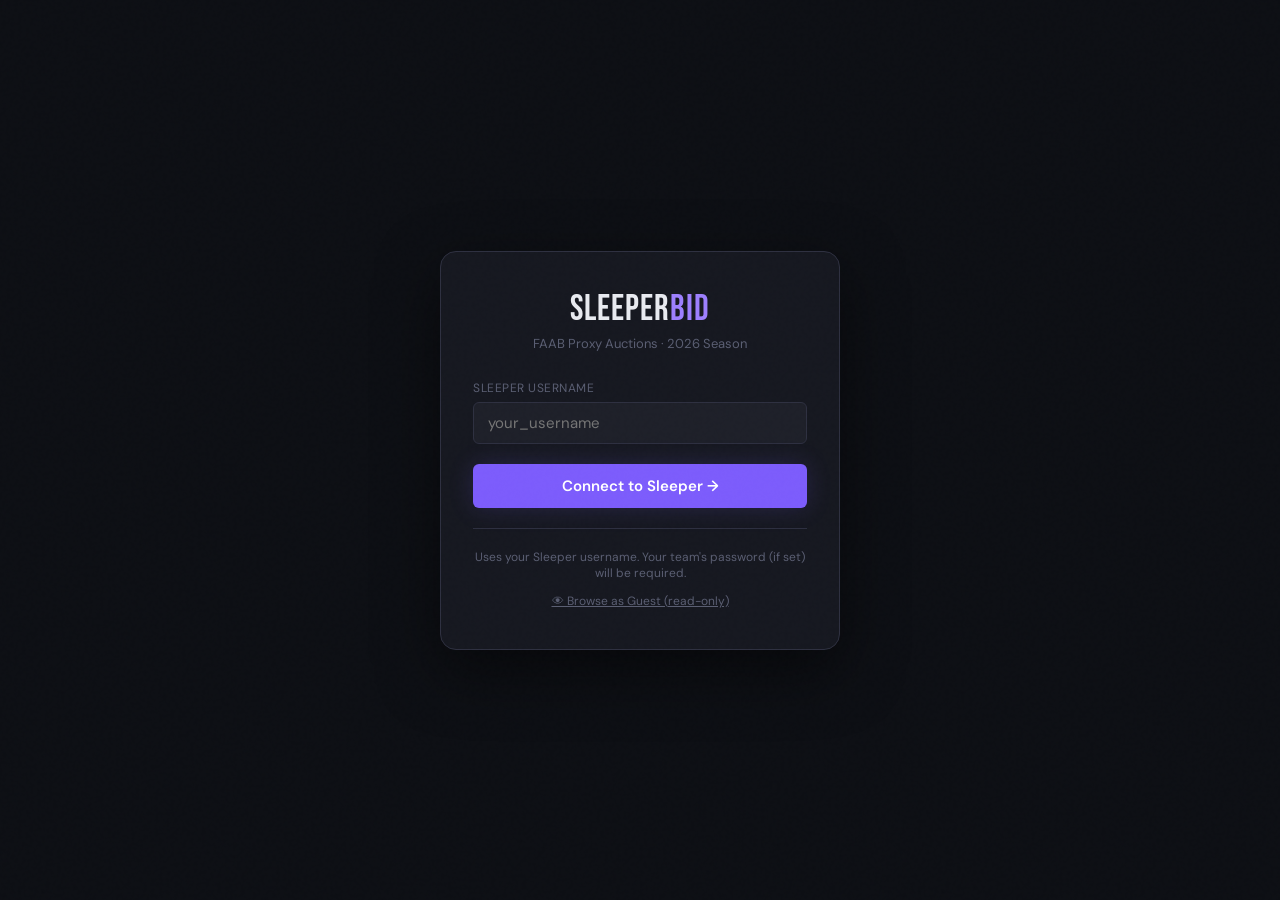
==== commit 804ee5e9: "update" ====
--- a/index.html
+++ b/index.html
@@ -6,6 +6,7 @@
 <title>SleeperBid</title>
 <link rel="manifest" href="manifest.json" />
 <meta name="theme-color" content="#0f0f13" />
+<link rel="icon" href="data:image/svg+xml,<svg xmlns='http://www.w3.org/2000/svg' viewBox='0 0 100 100'><text y='.9em' font-size='90'>🏈</text></svg>" />
 <meta name="mobile-web-app-capable" content="yes" />
 <meta name="apple-mobile-web-app-capable" content="yes" />
 <meta name="apple-mobile-web-app-status-bar-style" content="black-translucent" />
@@ -421,6 +422,7 @@
       <div style="color:var(--text3);font-size:13px;padding:20px 0;">Loading your leagues…</div>
     </div>
     <div style="margin-top:28px;padding-top:20px;border-top:1px solid var(--border);">
+      <div id="picker-unregistered-hint"></div>
       <div style="font-size:13px;font-weight:600;margin-bottom:8px;">Register a new league</div>
       <div style="font-size:12px;color:var(--text3);margin-bottom:12px;">
         Paste your Sleeper League ID to add it to SleeperBid. Commissioner only.
@@ -522,29 +524,6 @@
     </div>
   </div>
 
-  <!-- Chat sidebar (desktop) / bottom drawer (mobile) -->
-  
-        <!-- Sidebar GIF panel -->
-        <div id="sidebar-gif-panel" style="display:none;padding:6px 8px;border-top:1px solid var(--border);background:var(--surface2);">
-          <input id="sidebar-gif-input" type="text" placeholder="Search GIFs…"
-            style="width:100%;box-sizing:border-box;padding:5px 8px;background:var(--surface);border:1px solid var(--border);border-radius:var(--radius-sm);color:var(--text);font-family:var(--font-body);font-size:11px;outline:none;margin-bottom:6px;"
-            oninput="searchSidebarGifs(this.value)" />
-          <div id="sidebar-gif-results" style="display:grid;grid-template-columns:repeat(3,1fr);gap:4px;max-height:120px;overflow-y:auto;"></div>
-        </div>
-        <!-- Smack talk dropdown -->
-        <div id="sidebar-smack-menu" style="display:none;background:var(--surface);border-top:1px solid var(--border);max-height:160px;overflow-y:auto;"></div>
-        <!-- Toolbar + input -->
-        <div style="padding:6px 8px;border-top:1px solid var(--border);display:flex;gap:4px;align-items:center;">
-          <button onclick="toggleSidebarSmack()" title="Smack Talk" style="padding:5px 7px;background:var(--surface2);border:1px solid var(--border);border-radius:var(--radius-sm);font-size:13px;cursor:pointer;flex-shrink:0;">🔥</button>
-          <button onclick="toggleSidebarGif()" title="Send GIF" style="padding:5px 7px;background:var(--surface2);border:1px solid var(--border);border-radius:var(--radius-sm);font-size:13px;cursor:pointer;flex-shrink:0;">🎬</button>
-          <input id="chat-sidebar-input" type="text" placeholder="Message…"
-            style="flex:1;min-width:0;padding:6px 8px;background:var(--surface2);border:1px solid var(--border);border-radius:var(--radius-sm);color:var(--text);font-family:var(--font-body);font-size:12px;outline:none;"
-            onkeydown="if(event.key==='Enter'){event.preventDefault();sendSidebarMessage();}" />
-          <button onclick="sendSidebarMessage()" style="padding:6px 10px;background:var(--accent);color:#fff;border:none;border-radius:var(--radius-sm);cursor:pointer;font-size:12px;font-family:var(--font-body);font-weight:600;flex-shrink:0;">→</button>
-        </div>
-      </div>
-    </div>
-  </div>
 
   <!-- Chat float button (mobile) -->
   
--- a/css/style.css
+++ b/css/style.css
@@ -1003,3 +1003,30 @@
 
 /* ── Chat Sidebar / Drawer ─────────────────────────── */
 /* Sidebar message bubbles */
+
+/* ── Picker leagues grid ────────────────────────────── */
+#picker-leagues {
+  grid-template-columns: repeat(4, 1fr);
+}
+@media (max-width: 1200px) {
+  #picker-leagues { grid-template-columns: repeat(3, 1fr); }
+}
+@media (max-width: 860px) {
+  #picker-leagues { grid-template-columns: repeat(2, 1fr); }
+}
+@media (max-width: 540px) {
+  #picker-leagues { grid-template-columns: 1fr; }
+}
+
+/* ── Chat tab messages ──────────────────────────────── */
+#chat-messages {
+  display: block !important;
+  min-height: 0;
+  overflow-y: auto;
+}
+#chat-messages > div {
+  display: block !important;
+  position: static !important;
+  margin-bottom: 10px;
+  clear: both;
+}
